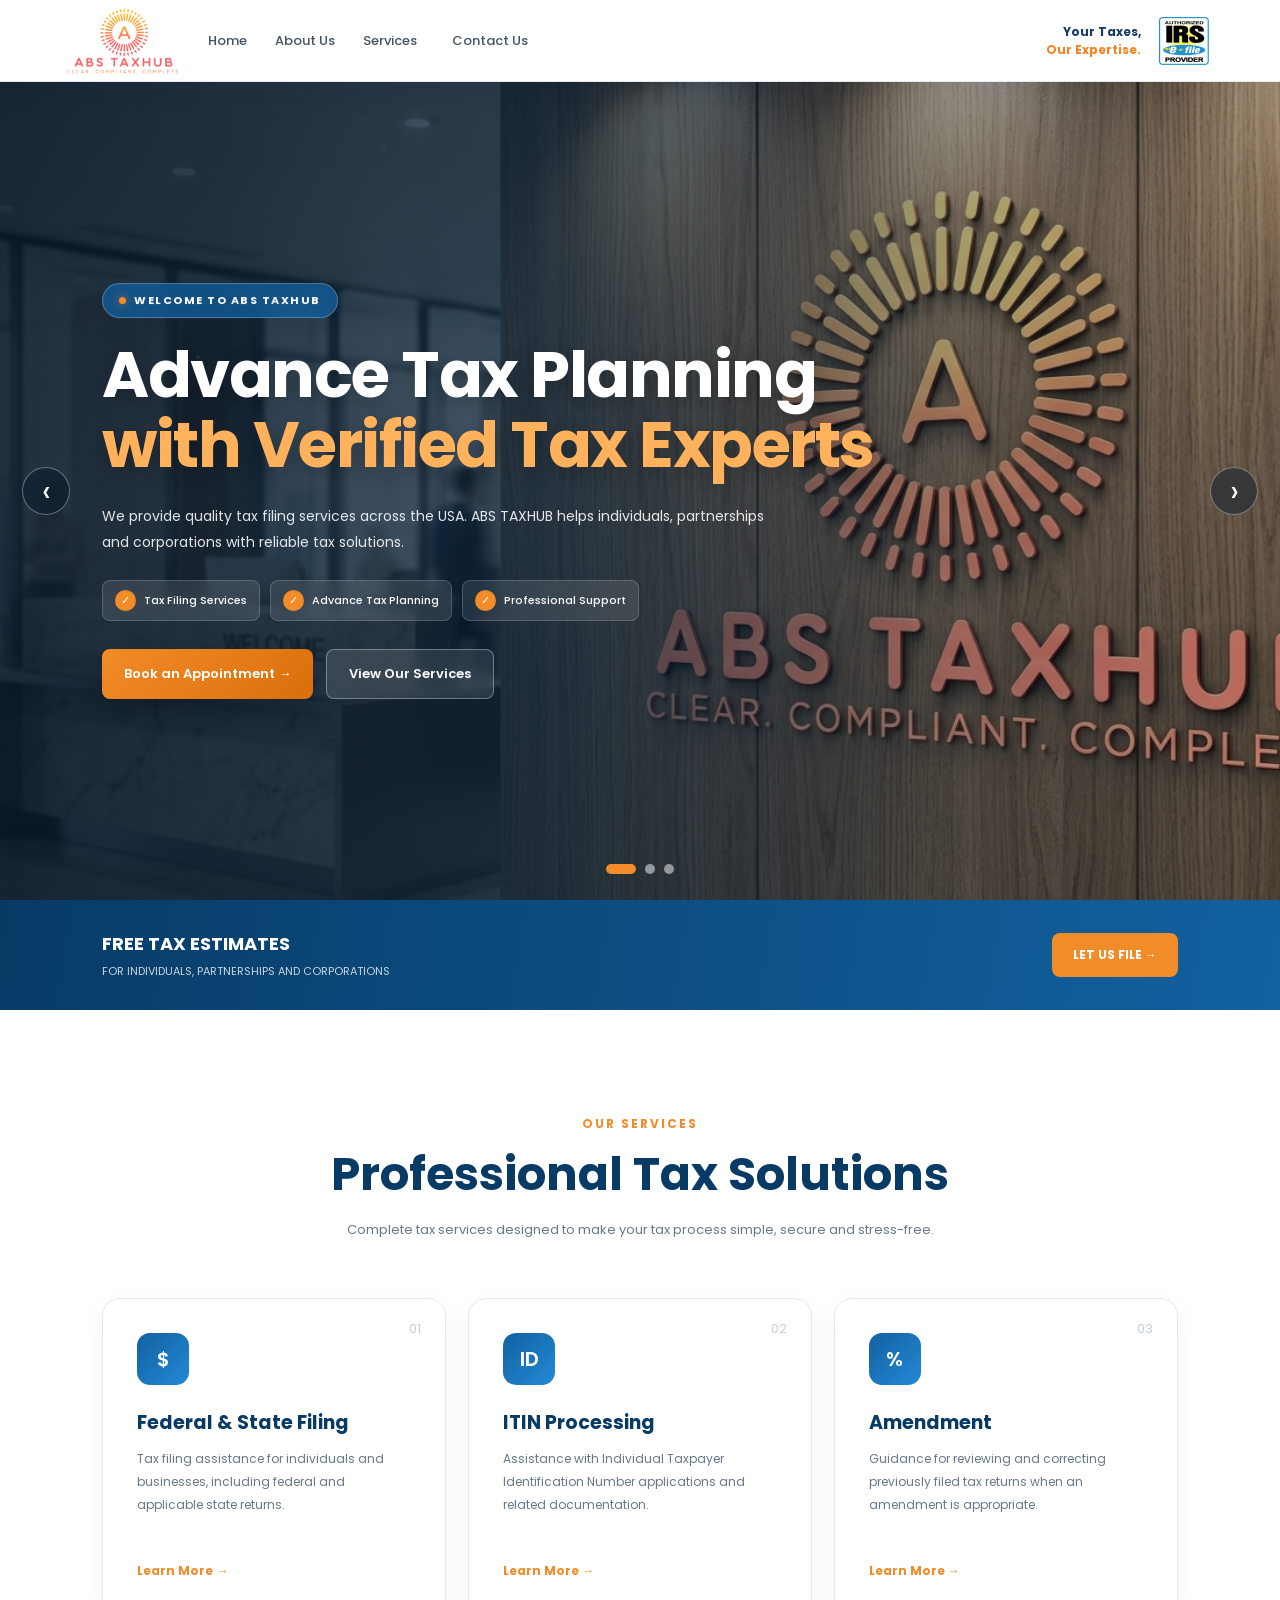
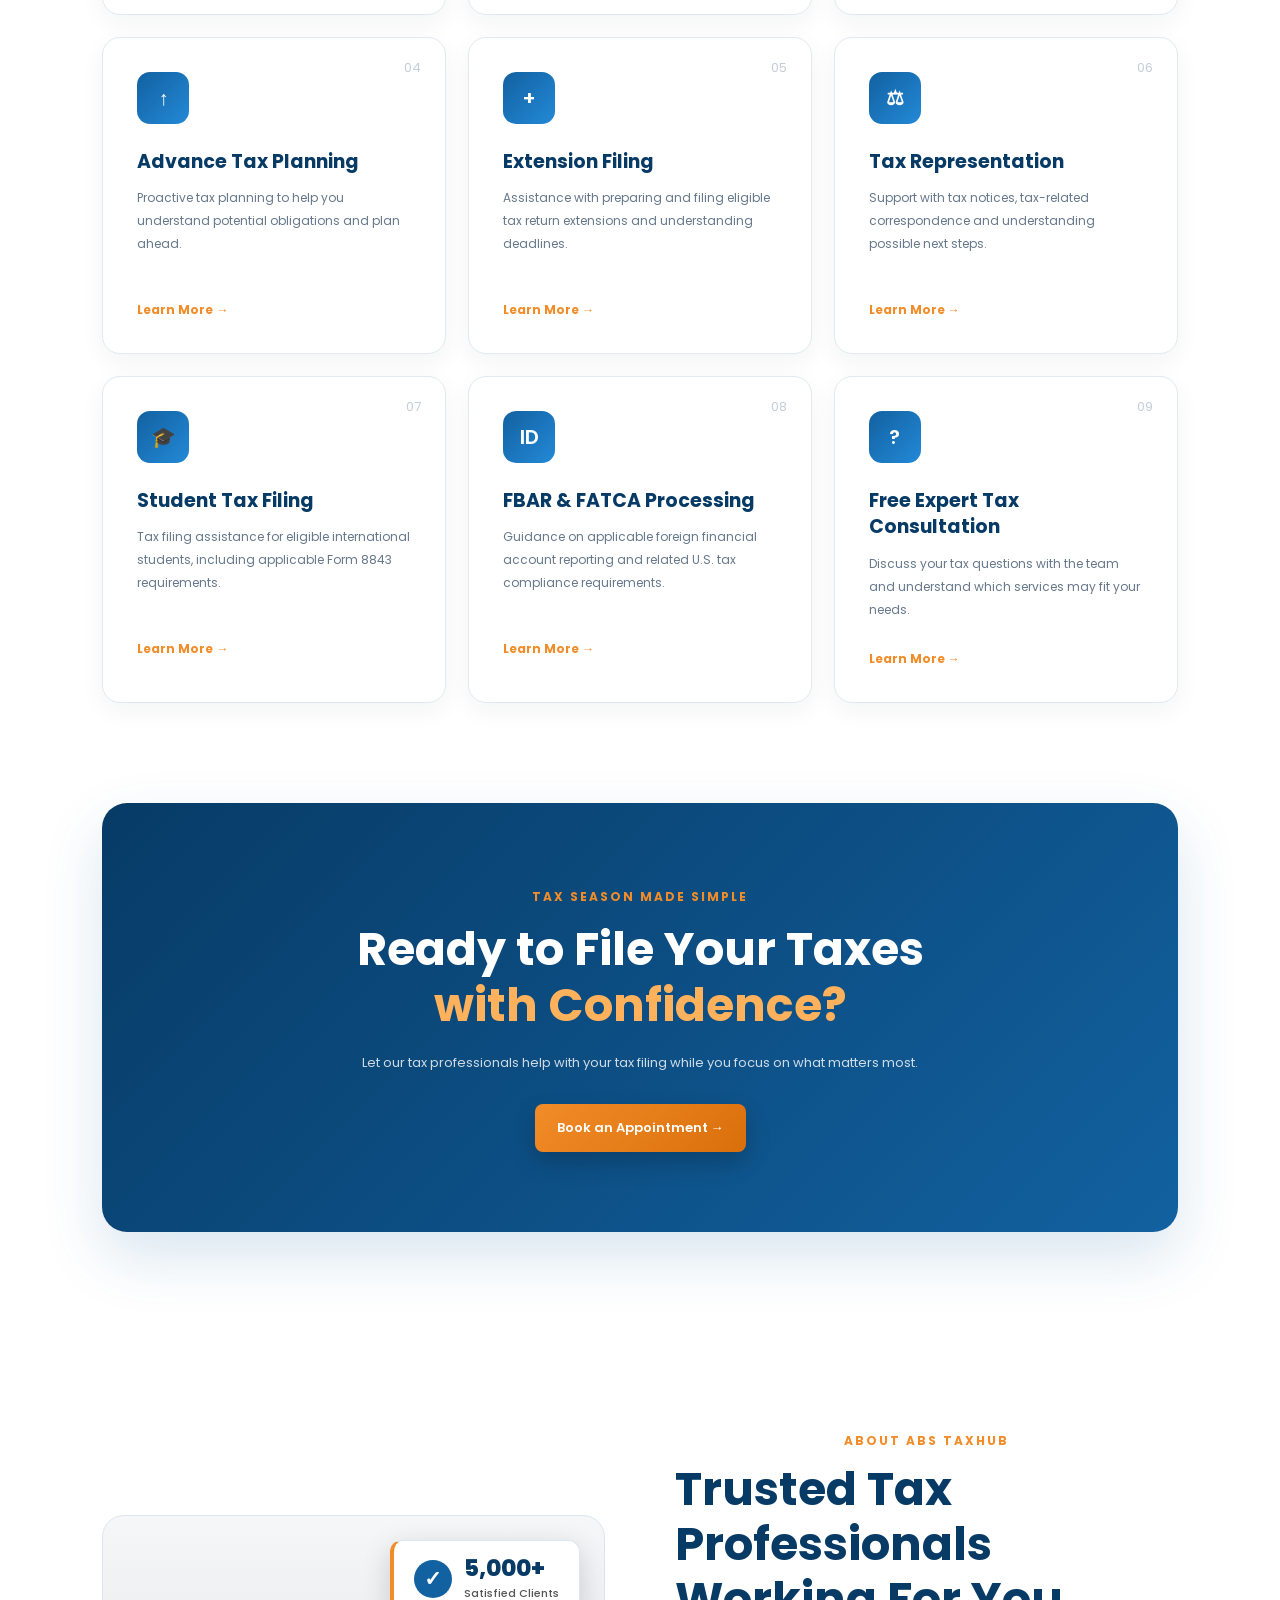
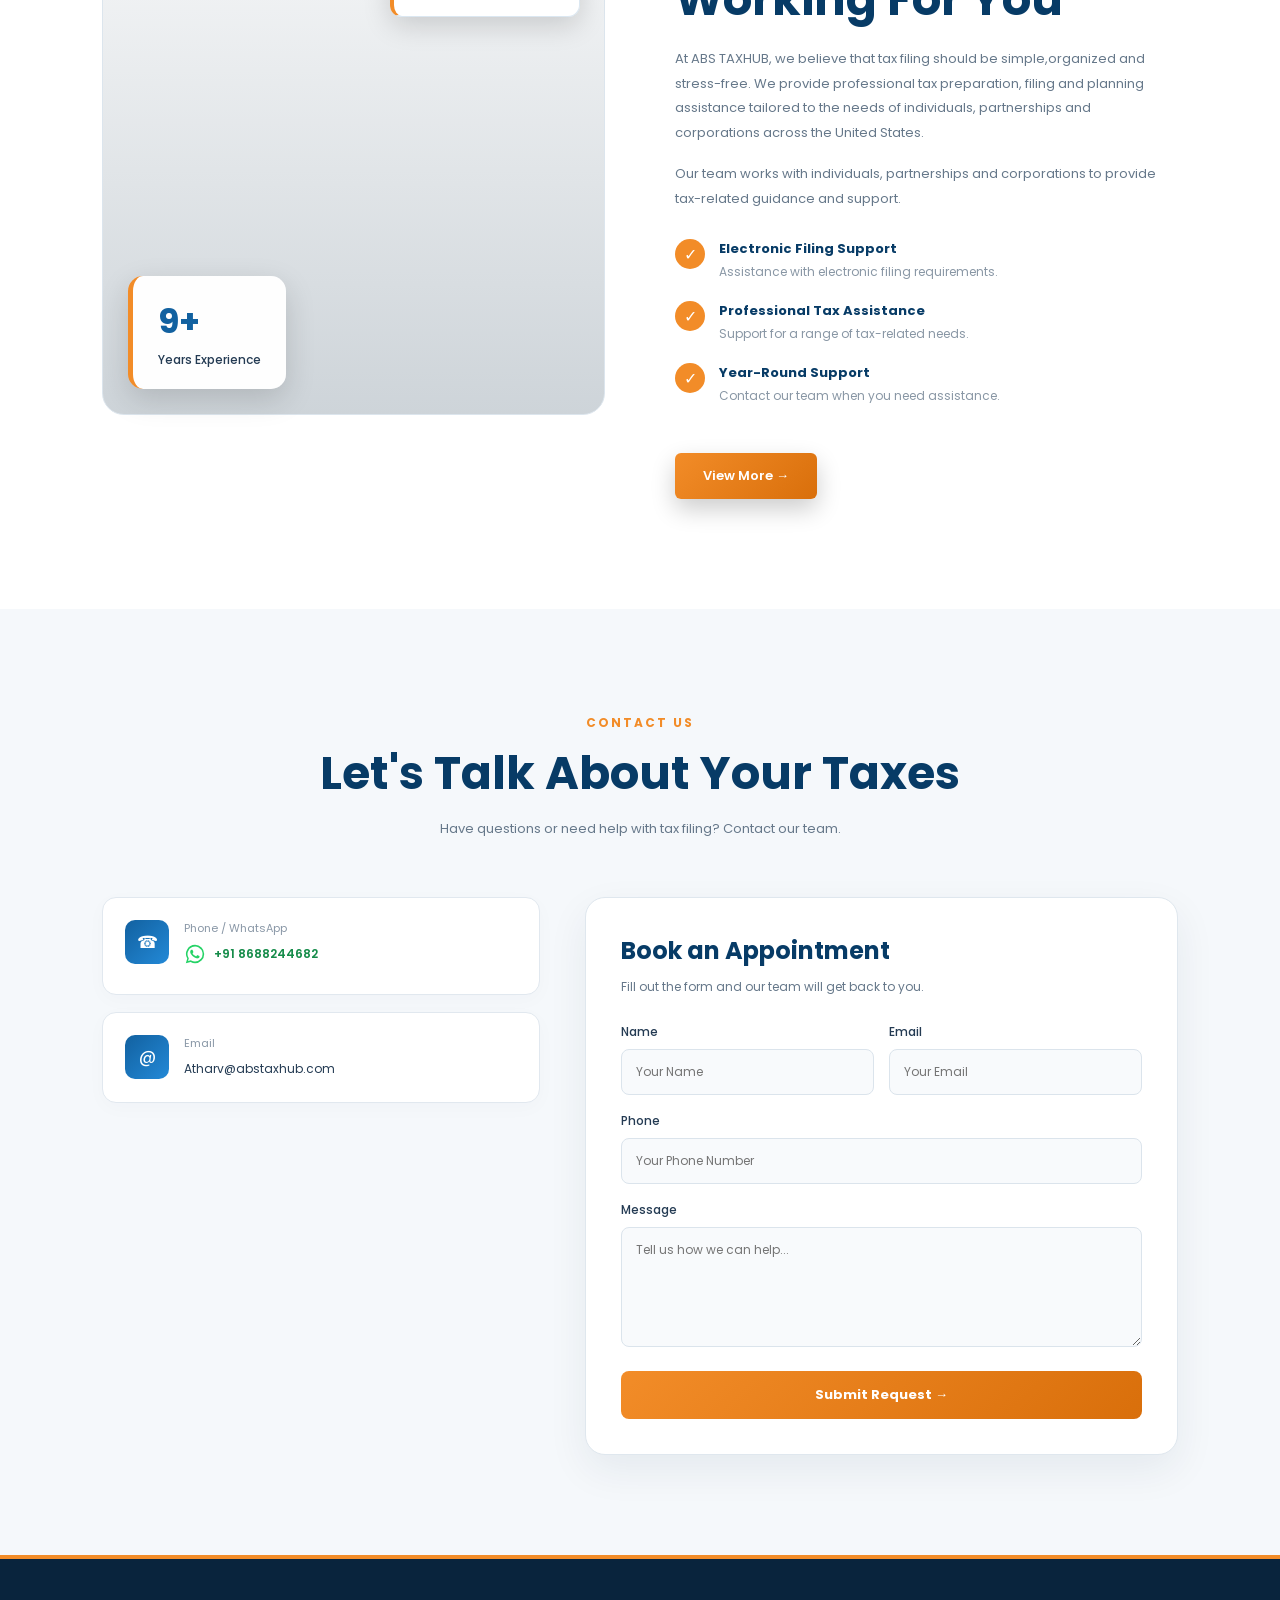
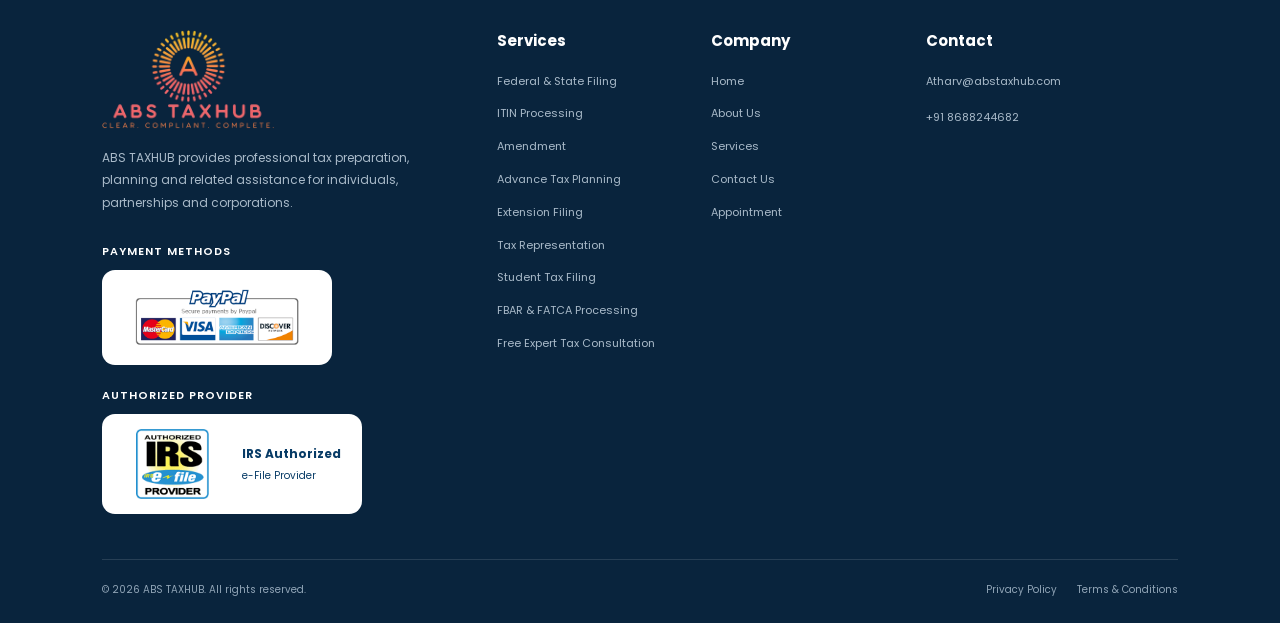
==== index.html @ 94a12585 "Remove duplicate HTML structure from index.html Removed duplicate HTML structure and cleaned up the " ====
<!DOCTYPE html>
<html lang="en">
<head>
    <meta charset="UTF-8">
    <meta name="viewport" content="width=device-width, initial-scale=1.0">

    <meta name="description" content="ABS TAXHUB offers professional tax filing, ITIN processing, tax planning, amendments, extensions and tax representation.">

    <title>ABS TAXHUB | Professional Tax Services</title>

    <link rel="preconnect" href="https://fonts.googleapis.com">
    <link rel="preconnect" href="https://fonts.gstatic.com" crossorigin>

    <link href="https://fonts.googleapis.com/css2?family=Poppins:wght@300;400;500;600;700;800&display=swap" rel="stylesheet">

    <link rel="stylesheet" href="style.css">
</head>

<body>

<!-- ================= HEADER AND NAVIGATION ================= -->

<header class="header">

    <a href="index.html#home" class="logo">
        <img src="images/logo.jpeg" alt="ABS TAXHUB Logo">
    </a>

    <nav class="main-nav" id="mainNav" aria-label="Main navigation">

        <a href="index.html#home">Home</a>

        <a href="index.html#about">About Us</a>

        <!-- PROFESSIONAL SERVICES DROPDOWN -->

        <div class="nav-dropdown" id="servicesDropdown">

            <button
                class="services-toggle"
                id="servicesToggle"
                type="button"
                aria-expanded="false"
                aria-controls="servicesMenu"
            >
                <span>Services</span>
                <span class="dropdown-arrow" aria-hidden="true"></span>
            </button>

            <div class="services-menu" id="servicesMenu">

                <a href="service-details.html?service=federal-state-filing">
                    Federal &amp; State Filing
                </a>

                <a href="service-details.html?service=itin-processing">
                    ITIN Processing
                </a>

                <a href="service-details.html?service=amendment">
                    Amendment
                </a>

                <a href="service-details.html?service=advance-tax-planning">
                    Advance Tax Planning
                </a>

                <a href="service-details.html?service=extension-filing">
                    Extension Filing
                </a>

                <a href="service-details.html?service=tax-representation">
                    Tax Representation
                </a>

                <a href="service-details.html?service=student-tax-filing">
                    Student Tax Filing
                </a>

                <a href="service-details.html?service=fbar-fatca">
                    FBAR &amp; FATCA Processing
                </a>

                <a href="service-details.html?service=tax-consultation">
                    Free Expert Tax Consultation
                </a>

            </div>
        </div>

        <a href="index.html#contact">Contact Us</a>

    </nav>

    <div class="header-trust">

        <div class="header-tagline">
            <span class="tagline-top">Your Taxes,</span>
            <span class="tagline-bottom">Our Expertise.</span>
        </div>

        <img
            src="images/irs.png"
            alt="IRS logo"
            class="header-irs-logo"
        >

    </div>

    <button
        class="mobile-menu"
        id="mobileMenu"
        type="button"
        aria-label="Open menu"
        aria-expanded="false"
    >
        ☰
    </button>

</header>


<main>

    <!-- ================= HERO SLIDER ================= -->

    <section class="hero-slider" id="home">

        <div class="hero-slider-track">

            <div
                class="hero-slide"
                style="background-image: url('images/Slide1.png');"
            >

                <div class="slide-overlay"></div>

                <div class="slide-content">

                    <div class="hero-badge">
                        WELCOME TO ABS TAXHUB
                    </div>

                    <h1>
                        Advance Tax Planning
                        <span>with Verified Tax Experts</span>
                    </h1>

                    <p>
                        We provide quality tax filing services across the USA.
                        ABS TAXHUB helps individuals, partnerships and
                        corporations with reliable tax solutions.
                    </p>

                    <div class="hero-features">

                        <div class="feature">
                            <span>✓</span>
                            <strong>Tax Filing Services</strong>
                        </div>

                        <div class="feature">
                            <span>✓</span>
                            <strong>Advance Tax Planning</strong>
                        </div>

                        <div class="feature">
                            <span>✓</span>
                            <strong>Professional Support</strong>
                        </div>

                    </div>

                    <div class="hero-buttons">
                        <a href="#contact" class="primary-btn">
                            Book an Appointment →
                        </a>

                        <a href="#services" class="secondary-btn">
                            View Our Services
                        </a>
                    </div>

                </div>
            </div>


            <div
                class="hero-slide"
                style="background-image: url('images/Slide2.jpg');"
            >

                <div class="slide-overlay"></div>

                <div class="slide-content">

                    <div class="hero-badge">
                        WELCOME TO ABS TAXHUB
                    </div>

                    <h1>
                        Professional Tax Solutions
                        <span>Made Simple for You</span>
                    </h1>

                    <p>
                        Get support with tax preparation, filing, amendments,
                        extensions and other tax-related requirements.
                        Our goal is to make your tax process easier.
                    </p>

                    <div class="hero-features">

                        <div class="feature">
                            <span>✓</span>
                            <strong>Individual Tax Returns</strong>
                        </div>

                        <div class="feature">
                            <span>✓</span>
                            <strong>Business Tax Support</strong>
                        </div>

                        <div class="feature">
                            <span>✓</span>
                            <strong>Reliable Assistance</strong>
                        </div>

                    </div>

                    <div class="hero-buttons">
                        <a href="#contact" class="primary-btn">
                            Contact Our Team →
                        </a>

                        <a href="#services" class="secondary-btn">
                            Explore Services
                        </a>
                    </div>

                </div>
            </div>


            <div
                class="hero-slide"
                style="background-image: url('images/Slide3.jpg');"
            >

                <div class="slide-overlay"></div>

                <div class="slide-content">

                    <div class="hero-badge">
                        WELCOME TO ABS TAXHUB
                    </div>

                    <h1>
                        Your Tax Needs
                        <span>Handled with Care</span>
                    </h1>

                    <p>
                        From tax filing to tax planning, ABS TAXHUB offers
                        professional support designed around your needs.
                        Contact our team to discuss your requirements.
                    </p>

                    <div class="hero-features">

                        <div class="feature">
                            <span>✓</span>
                            <strong>Tax Preparation</strong>
                        </div>

                        <div class="feature">
                            <span>✓</span>
                            <strong>Tax Planning</strong>
                        </div>

                        <div class="feature">
                            <span>✓</span>
                            <strong>Client-Focused Service</strong>
                        </div>

                    </div>

                    <div class="hero-buttons">
                        <a href="#contact" class="primary-btn">
                            Get Started →
                        </a>

                        <a href="#about" class="secondary-btn">
                            About ABS TAXHUB
                        </a>
                    </div>

                </div>
            </div>

        </div>

        <button
            class="slider-arrow slider-prev"
            id="prevSlide"
            type="button"
            aria-label="Previous slide"
        >
            ‹
        </button>

        <button
            class="slider-arrow slider-next"
            id="nextSlide"
            type="button"
            aria-label="Next slide"
        >
            ›
        </button>

        <div class="slider-dots">

            <button
                class="slider-dot active"
                data-slide="0"
                type="button"
                aria-label="Go to slide 1"
            ></button>

            <button
                class="slider-dot"
                data-slide="1"
                type="button"
                aria-label="Go to slide 2"
            ></button>

            <button
                class="slider-dot"
                data-slide="2"
                type="button"
                aria-label="Go to slide 3"
            ></button>

        </div>

    </section>


    <!-- ================= TAX STRIP ================= -->

    <section class="tax-strip">

        <div>
            <strong>FREE TAX ESTIMATES</strong>
            <span>
                FOR INDIVIDUALS, PARTNERSHIPS AND CORPORATIONS
            </span>
        </div>

        <a href="#contact">LET US FILE →</a>

    </section>


    <!-- ================= SERVICES ================= -->

    <section class="section" id="services">

        <div class="section-heading">

            <span class="small-title">OUR SERVICES</span>

            <h2>Professional Tax Solutions</h2>

            <p>
                Complete tax services designed to make your tax process
                simple, secure and stress-free.
            </p>

        </div>


        <div class="services-grid">

            <!-- SERVICE 1 -->

            <article
                class="service-card"
                style="--service-image: url('images/FSF.jpg');"
            >

                <div class="service-image"></div>

                <div class="service-content">

                    <span class="service-number">01</span>

                    <div class="service-icon">$</div>

                    <h3>
                        <a href="service-details.html?service=federal-state-filing">
                            Federal &amp; State Filing
                        </a>
                    </h3>

                    <p>
                        Tax filing assistance for individuals and businesses,
                        including federal and applicable state returns.
                    </p>

                    <a
                        class="learn-more"
                        href="service-details.html?service=federal-state-filing"
                    >
                        Learn More →
                    </a>

                </div>
            </article>


            <!-- SERVICE 2 -->

            <article
                class="service-card"
                style="--service-image: url('images/ITIN PROCESSING.jpg');"
            >

                <div class="service-image"></div>

                <div class="service-content">

                    <span class="service-number">02</span>

                    <div class="service-icon">ID</div>

                    <h3>
                        <a href="service-details.html?service=itin-processing">
                            ITIN Processing
                        </a>
                    </h3>

                    <p>
                        Assistance with Individual Taxpayer Identification
                        Number applications and related documentation.
                    </p>

                    <a
                        class="learn-more"
                        href="service-details.html?service=itin-processing"
                    >
                        Learn More →
                    </a>

                </div>
            </article>


            <!-- SERVICE 3 -->

            <article
                class="service-card"
                style="--service-image: url('images/amendment.jpg');"
            >

                <div class="service-image"></div>

                <div class="service-content">

                    <span class="service-number">03</span>

                    <div class="service-icon">%</div>

                    <h3>
                        <a href="service-details.html?service=amendment">
                            Amendment
                        </a>
                    </h3>

                    <p>
                        Guidance for reviewing and correcting previously
                        filed tax returns when an amendment is appropriate.
                    </p>

                    <a
                        class="learn-more"
                        href="service-details.html?service=amendment"
                    >
                        Learn More →
                    </a>

                </div>
            </article>


            <!-- SERVICE 4 -->

            <article
                class="service-card"
                style="--service-image: url('images/advance.jpg');"
            >

                <div class="service-image"></div>

                <div class="service-content">

                    <span class="service-number">04</span>

                    <div class="service-icon">↑</div>

                    <h3>
                        <a href="service-details.html?service=advance-tax-planning">
                            Advance Tax Planning
                        </a>
                    </h3>

                    <p>
                        Proactive tax planning to help you understand
                        potential obligations and plan ahead.
                    </p>

                    <a
                        class="learn-more"
                        href="service-details.html?service=advance-tax-planning"
                    >
                        Learn More →
                    </a>

                </div>
            </article>


            <!-- SERVICE 5 -->

            <article
                class="service-card"
                style="--service-image: url('images/extension.jpg');"
            >

                <div class="service-image"></div>

                <div class="service-content">

                    <span class="service-number">05</span>

                    <div class="service-icon">+</div>

                    <h3>
                        <a href="service-details.html?service=extension-filing">
                            Extension Filing
                        </a>
                    </h3>

                    <p>
                        Assistance with preparing and filing eligible tax
                        return extensions and understanding deadlines.
                    </p>

                    <a
                        class="learn-more"
                        href="service-details.html?service=extension-filing"
                    >
                        Learn More →
                    </a>

                </div>
            </article>


            <!-- SERVICE 6 -->

            <article
                class="service-card"
                style="--service-image: url('images/Tax_Representation.jpg');"
            >

                <div class="service-image"></div>

                <div class="service-content">

                    <span class="service-number">06</span>

                    <div class="service-icon">⚖</div>

                    <h3>
                        <a href="service-details.html?service=tax-representation">
                            Tax Representation
                        </a>
                    </h3>

                    <p>
                        Support with tax notices, tax-related correspondence
                        and understanding possible next steps.
                    </p>

                    <a
                        class="learn-more"
                        href="service-details.html?service=tax-representation"
                    >
                        Learn More →
                    </a>

                </div>
            </article>


            <!-- SERVICE 7 -->

            <article
                class="service-card"
                style="--service-image: url('images/studenttax.png');"
            >

                <div class="service-image"></div>

                <div class="service-content">

                    <span class="service-number">07</span>

                    <div class="service-icon">🎓</div>

                    <h3>
                        <a href="service-details.html?service=student-tax-filing">
                            Student Tax Filing
                        </a>
                    </h3>

                    <p>
                        Tax filing assistance for eligible international
                        students, including applicable Form 8843 requirements.
                    </p>

                    <a
                        class="learn-more"
                        href="service-details.html?service=student-tax-filing"
                    >
                        Learn More →
                    </a>

                </div>
            </article>


            <!-- SERVICE 8 -->

            <article
                class="service-card"
                style="--service-image: url('images/Fbar.png');"
            >

                <div class="service-image"></div>

                <div class="service-content">

                    <span class="service-number">08</span>

                    <div class="service-icon">ID</div>

                    <h3>
                        <a href="service-details.html?service=fbar-fatca">
                            FBAR &amp; FATCA Processing
                        </a>
                    </h3>

                    <p>
                        Guidance on applicable foreign financial account
                        reporting and related U.S. tax compliance requirements.
                    </p>

                    <a
                        class="learn-more"
                        href="service-details.html?service=fbar-fatca"
                    >
                        Learn More →
                    </a>

                </div>
            </article>


            <!-- SERVICE 9 -->

            <article
                class="service-card"
                style="--service-image: url('images/freeexpert.png');"
            >

                <div class="service-image"></div>

                <div class="service-content">

                    <span class="service-number">09</span>

                    <div class="service-icon">?</div>

                    <h3>
                        <a href="service-details.html?service=tax-consultation">
                            Free Expert Tax Consultation
                        </a>
                    </h3>

                    <p>
                        Discuss your tax questions with the team and
                        understand which services may fit your needs.
                    </p>

                    <a
                        class="learn-more"
                        href="service-details.html?service=tax-consultation"
                    >
                        Learn More →
                    </a>

                </div>
            </article>

        </div>

    </section>


    <!-- ================= CALL TO ACTION ================= -->

    <section class="cta-section">

        <div class="cta-content">

            <span class="small-title">TAX SEASON MADE SIMPLE</span>

            <h2>
                Ready to File Your Taxes
                <span>with Confidence?</span>
            </h2>

            <p>
                Let our tax professionals help with your tax filing
                while you focus on what matters most.
            </p>

            <a href="#contact" class="primary-btn">
                Book an Appointment →
            </a>

        </div>

    </section>


    <!-- ================= STATS ================= 

    <section class="stats-section">

        <div class="stats-container">

            <div class="stat">
                <h3>5,000+</h3>
                <p>Satisfied Clients</p>
            </div>

            <div class="stat">
                <h3>8,000+</h3>
                <p>Tax Returns Filed</p>
            </div>

            <div class="stat">
                <h3>7+</h3>
                <p>Years of Experience</p>
            </div>

            <div class="stat">
                <h3>95%</h3>
                <p>Client Satisfaction</p>
            </div>

        </div>

    </section>  -->


    <!-- ================= ABOUT US ================= -->

    <section class="about-section" id="about">

        <div class="about-visual">

            <div class="about-badge">
                <strong>9+</strong>
                <span>Years Experience</span>
            </div>

            <div class="clients-image-badge">
                <span class="clients-badge-icon">✓</span>
                <div class="clients-badge-text">
                    <strong>5,000+</strong>
                    <span>Satisfied Clients</span>
                </div>
            </div>

        </div>
        

        <div class="about-content">

            <span class="small-title">ABOUT ABS TAXHUB</span>

            <h2>
                Trusted Tax Professionals Working For You
            </h2>

            <p>
                At ABS TAXHUB, we believe that tax filing should be simple,organized and stress-free.
                We provide professional tax preparation, filing and planning assistance tailored to the
                needs of individuals, partnerships and corporations across  the United States.
            </p>

            <p>
                Our team works with individuals, partnerships and
                corporations to provide tax-related guidance and support.
            </p>

            <div class="trust-list">

                <div class="trust-item">
                    <span>✓</span>

                    <div>
                        <strong>Electronic Filing Support</strong>
                        <p>Assistance with electronic filing requirements.</p>
                    </div>
                </div>

                <div class="trust-item">
                    <span>✓</span>

                    <div>
                        <strong>Professional Tax Assistance</strong>
                        <p>Support for a range of tax-related needs.</p>
                    </div>
                </div>

                <div class="trust-item">
                    <span>✓</span>

                    <div>
                        <strong>Year-Round Support</strong>
                        <p>Contact our team when you need assistance.</p>
                    </div>
                </div>              
                
                <div class="about-actions">
                    <a href="about-us.html" class="primary-btn">
                        View More →
                    </a>
                </div>

            </div>

        </div>
               
    </section>


    <!-- ================= CONTACT ================= -->

    <section class="contact-section" id="contact">

        <div class="section-heading">

            <span class="small-title">CONTACT US</span>

            <h2>Let's Talk About Your Taxes</h2>

            <p>
                Have questions or need help with tax filing?
                Contact our team.
            </p>

        </div>

        <div class="contact-grid">

            <div class="contact-info">

                
                <div class="contact-card">

                    <div class="contact-icon">☎</div>

                    <div>
                        <span>Phone / WhatsApp</span>

                        <a
                            class="whatsapp-link"
                            href="https://wa.me/918688244682"
                            target="_blank"
                            rel="noopener noreferrer"
                            aria-label="Chat on WhatsApp at 91 8688244682"
                        >
                            <svg class="whatsapp-symbol" viewBox="0 0 24 24"
                                xmlns="http://www.w3.org/2000/svg"
                                aria-hidden="true">
                                <path fill="currentColor" d="M12.04 2a9.86 9.86 0 0 0-8.48 14.89L2 22l5.27-1.38A9.95 9.95 0 0 0 12.04 22 10 10 0 0 0 12.04 2Zm0 18.2a8.2 8.2 0 0 1-4.18-1.14l-.3-.18-3.13.82.84-3.05-.2-.31A8.2 8.2 0 1 1 12.04 20.2Zm4.5-6.14c-.25-.12-1.48-.73-1.71-.81-.23-.08-.4-.12-.57.12-.17.25-.65.81-.8.98-.15.17-.3.19-.56.06-.25-.12-1.07-.39-2.04-1.23-.76-.68-1.27-1.51-1.42-1.76-.15-.25-.02-.39.11-.51.11-.11.25-.29.38-.43.12-.15.16-.25.25-.42.08-.17.04-.32-.02-.44-.06-.12-.57-1.37-.78-1.87-.2-.49-.41-.42-.57-.43h-.49c-.17 0-.44.06-.67.31-.23.25-.88.86-.88 2.1s.9 2.43 1.02 2.6c.12.17 1.77 2.7 4.28 3.78.6.26 1.07.41 1.43.52.6.19 1.14.16 1.57.1.48-.07 1.48-.61 1.69-1.2.21-.59.21-1.09.15-1.2-.06-.11-.23-.18-.48-.3Z"/>
                            </svg>
                            +91 8688244682
                        </a>

                        <a
                            class="whatsapp-link"
                            href="https://wa.me/19175251992"
                            target="_blank"
                            rel="noopener noreferrer"
                            aria-label="Chat on WhatsApp at +1 917-525-1992"
                        >
                            <!--<svg class="whatsapp-symbol" viewBox="0 0 24 24"
                                xmlns="http://www.w3.org/2000/svg"
                                aria-hidden="true">
                                <path fill="currentColor" d="M12.04 2a9.86 9.86 0 0 0-8.48 14.89L2 22l5.27-1.38A9.95 9.95 0 0 0 12.04 22 10 10 0 0 0 12.04 2Zm0 18.2a8.2 8.2 0 0 1-4.18-1.14l-.3-.18-3.13.82.84-3.05-.2-.31A8.2 8.2 0 1 1 12.04 20.2Zm4.5-6.14c-.25-.12-1.48-.73-1.71-.81-.23-.08-.4-.12-.57.12-.17.25-.65.81-.8.98-.15.17-.3.19-.56.06-.25-.12-1.07-.39-2.04-1.23-.76-.68-1.27-1.51-1.42-1.76-.15-.25-.02-.39.11-.51.11-.11.25-.29.38-.43.12-.15.16-.25.25-.42.08-.17.04-.32-.02-.44-.06-.12-.57-1.37-.78-1.87-.2-.49-.41-.42-.57-.43h-.49c-.17 0-.44.06-.67.31-.23.25-.88.86-.88 2.1s.9 2.43 1.02 2.6c.12.17 1.77 2.7 4.28 3.78.6.26 1.07.41 1.43.52.6.19 1.14.16 1.57.1.48-.07 1.48-.61 1.69-1.2.21-.59.21-1.09.15-1.2-.06-.11-.23-.18-.48-.3Z"/>
                            </svg>
                            +1 917-525-1992-->
                        </a>
                    </div>

                </div>


                <div class="contact-card">

                    <div class="contact-icon">@</div>

                    <div>
                        <span>Email</span>
                        <a href="mailto:Atharv@abstaxhub.com">
                            Atharv@abstaxhub.com
                        </a>
                    </div>

                </div>

                <!--<div class="contact-card">

                    <div class="contact-icon">⌖</div>

                    <div>
                        <span>Address</span>
                        <p>1056 Route<br>Toms River, NJ 08755</p>
                    </div>

                </div>-->

            </div>

            <!-- FORMSUBMIT APPOINTMENT FORM -->
            <div class="appointment-box">
                <h3>Book an Appointment</h3>
                <p>Fill out the form and our team will get back to you.</p>

                <form id="appointmentForm"
                    action="https://formsubmit.co/harshvardhangoud51@gmail.com"
                    method="POST">

                    <!-- Email subject -->
                    <input type="hidden" name="_subject"
                        value="New Appointment Request - ABS TAXHUB">

                    <!-- Redirect after successful submission -->
                    <input type="hidden" name="_next"
                        value="https://harshagoud01.github.io/ABS-/thank-you.html">


                    <!-- Disable FormSubmit CAPTCHA if desired -->
                    <input type="hidden" name="_captcha" value="false">

                    <!-- Spam protection -->
                    <input type="text" name="_honey"
                        style="display:none">

                    <div class="input-row">
                        <div class="input-group">
                            <label for="name">Name</label>
                            <input type="text" id="name" name="name"
                                placeholder="Your Name"
                                autocomplete="name" required>
                        </div>

                        <div class="input-group">
                            <label for="email">Email</label>
                            <input type="email" id="email" name="email"
                                placeholder="Your Email"
                                autocomplete="email" required>
                        </div>
                    </div>

                    <div class="input-group">
                        <label for="phone">Phone</label>
                        <input type="tel" id="phone" name="phone"
                            placeholder="Your Phone Number"
                            autocomplete="tel" required>
                    </div>

                    <div class="input-group">
                        <label for="message">Message</label>
                        <textarea id="message" name="message" rows="5"
                                placeholder="Tell us how we can help..."
                                required></textarea>
                    </div>

                    <button type="submit" class="submit-btn" id="submitButton">
                        Submit Request →
                    </button>

                    <p id="formStatus" role="status" aria-live="polite"></p>
                </form>
            </div>

        </div>

    </section>

</main>


<!-- ================= FOOTER ================= -->

<footer>

    <div class="footer-grid">

        <div class="footer-about">

            <img
                src="images/logo.jpeg"
                alt="ABS TAXHUB"
                class="footer-logo"
            >

            <p>
                ABS TAXHUB provides professional tax preparation,
                planning and related assistance for individuals,
                partnerships and corporations.
            </p>

            <div class="footer-certifications">

                <h3 class="payment-title">Payment Methods</h3>

                <div class="payment-logo-box">
                    <img src="images/paypal.png" alt="PayPal" class="paypal-logo">
                </div>

                <h3 class="irs-title">Authorized Provider</h3>

                <div class="irs-logo-box">

                    <img src="images/irs.png" alt="IRS logo" class="irs-logo">

                    <div class="irs-text">
                        <strong>IRS Authorized</strong>
                        <span>e-File Provider</span>
                    </div>

                </div>

            </div>

        </div>


        <!-- FOOTER SERVICES -->

        <div class="footer-column">

            <h3>Services</h3>

            <a href="service-details.html?service=federal-state-filing">
                Federal &amp; State Filing
            </a>

            <a href="service-details.html?service=itin-processing">
                ITIN Processing
            </a>

            <a href="service-details.html?service=amendment">
                Amendment
            </a>

            <a href="service-details.html?service=advance-tax-planning">
                Advance Tax Planning
            </a>

            <a href="service-details.html?service=extension-filing">
                Extension Filing
            </a>

            <a href="service-details.html?service=tax-representation">
                Tax Representation
            </a>

            <a href="service-details.html?service=student-tax-filing">
                Student Tax Filing
            </a>

            <a href="service-details.html?service=fbar-fatca">
                FBAR &amp; FATCA Processing
            </a>

            <a href="service-details.html?service=tax-consultation">
                Free Expert Tax Consultation
            </a>

        </div>


        <!-- FOOTER COMPANY LINKS -->

        <div class="footer-column">

            <h3>Company</h3>

            <a href="index.html#home">Home</a>
            <a href="index.html#about">About Us</a>
            <a href="index.html#services">Services</a>
            <a href="index.html#contact">Contact Us</a>
            <a href="index.html#contact">Appointment</a>

        </div>


        <!-- FOOTER CONTACT DETAILS -->

        <div class="footer-column">

            <h3>Contact</h3>

            <a href="mailto:Atharv@abstaxhub.com">
                Atharv@abstaxhub.com
            </a>

            <a
                class="footer-whatsapp-link"
                href="https://wa.me/918688244682"
                target="_blank"
                rel="noopener noreferrer"
            >
                +91 8688244682
            </a>

            <!--<a
                class="footer-whatsapp-link"
                href="https://wa.me/19175251992"
                target="_blank"
                rel="noopener noreferrer"
            >
                +1 917-525-1992
            </a>

            <p>1056 Route<br>Toms River, NJ 08755</p>-->

        </div>

    </div>


    <div class="footer-bottom">

        <p>© 2026 ABS TAXHUB. All rights reserved.</p>

        <div>
            <a href="index.html#contact">Privacy Policy</a>
            <a href="index.html#contact">Terms &amp; Conditions</a>
        </div>

    </div>

</footer>


<script src="script.js"></script>

</body>
</html>
---- style.css ----
/* =====================================================
    GLOBAL SETTINGS
    ===================================================== */

    :root {
        --blue: #1261a0;
        --blue-dark: #073b66;
        --blue-light: #2389d7;
        --orange: #f28c28;
        --orange-dark: #d96f0b;
        --orange-light: #ffb15c;
        --dark: #102a43;
        --text: #243b53;
        --muted: #66788a;
        --white: #ffffff;
        --border: #e1e8ef;
        --green: #25d366;
    }

    * {
        margin: 0;
        padding: 0;
        box-sizing: border-box;
        font-family: "Poppins", sans-serif;
        scroll-behavior: smooth;
    }

    html {
        scroll-padding-top: 90px;
    }

    body {
        background: #ffffff;
        color: var(--text);
        overflow-x: hidden;
    }

    img {
        display: block;
        max-width: 100%;
    }

    a {
        text-decoration: none;
        color: inherit;
    }

    button,
    input,
    textarea {
        font: inherit;
    }

    button,
    a {
        -webkit-tap-highlight-color: transparent;
    }


    /* =====================================================
    HEADER AND NAVIGATION
    ===================================================== */

    .header {
        width: 100%;
        height: 82px;
        position: fixed;
        top: 0;
        left: 0;
        z-index: 1000;

        display: flex;
        align-items: center;
        justify-content: space-between;
        gap: 24px;

        padding: 0 5%;

        background: rgba(255, 255, 255, 0.97);
        backdrop-filter: blur(15px);

        border-bottom: 1px solid #e5ebf0;
        box-shadow: 0 5px 25px rgba(16, 42, 67, 0.06);
    }

    .logo {
        display: flex;
        align-items: center;
        flex-shrink: 0;
    }

    .logo img {
        width: 120px;
        max-height: 66px;
        object-fit: contain;
    }

    .main-nav {
        display: flex;
        align-items: center;
        justify-content: center;
        gap: 28px;
    }

    .main-nav a {
        position: relative;
        color: #425466;
        font-size: 13px;
        font-weight: 500;
        white-space: nowrap;
        transition: color 0.3s ease;
    }

    .main-nav a::after {
        content: "";
        position: absolute;
        left: 0;
        bottom: -7px;
        width: 0;
        height: 2px;
        background: var(--orange);
        transition: width 0.3s ease;
    }

    .main-nav a:hover {
        color: var(--blue);
    }

    .main-nav a:hover::after {
        width: 100%;
    }

    /* Tagline and IRS logo at the right end */

    .header-trust {
        display: flex;
        align-items: center;
        justify-content: center;
        gap: 10px;
        margin-left: auto;
        flex-shrink: 0;
    }


    .header-tagline {
        display: flex;
        flex-direction: column;
        max-width: 150px;
        font-size: 12px;
        font-weight: 700;
        line-height: 1.5;
        text-align: right;
    }

    .tagline-top {
        color: #123b68 !important;
    }

    .tagline-bottom {
        color: #f58220 !important;
    }

    .header-irs-logo {
        width: 65px;
        height: 48px;
        object-fit: contain;
    }

    /* Sign-in/sign-up buttons are not part of the new navigation */

    .nav-buttons,
    .signin,
    .signup {
        display: none !important;
    }

    .mobile-menu {
        display: none;
        border: none;
        background: transparent;
        color: var(--blue-dark);
        font-size: 28px;
        line-height: 1;
        cursor: pointer;
    }


    /* =====================================================
    HERO SLIDER
    ===================================================== */

    .hero-slider {
        position: relative;
        width: 100%;
        height: calc(100vh - 82px);
        min-height: 620px;
        margin-top: 82px;
        overflow: hidden;
        background: #071c30;
    }

    .hero-slider-track {
        display: flex;
        width: 300%;
        height: 100%;
        transform: translateX(0);
        transition: transform 0.8s ease-in-out;
    }

    .hero-slide {
        position: relative;
        flex: 0 0 33.333333%;
        width: 33.333333%;
        height: 100%;
        background-position: center;
        background-size: cover;
        background-repeat: no-repeat;
    }

    .slide-overlay {
        position: absolute;
        inset: 0;
        background: linear-gradient(
            90deg,
            rgba(4, 20, 36, 0.88) 0%,
            rgba(5, 30, 52, 0.75) 42%,
            rgba(5, 30, 52, 0.35) 75%,
            rgba(5, 30, 52, 0.20) 100%
        );
    }

    .slide-content {
        position: absolute;
        z-index: 5;
        top: 50%;
        left: 8%;
        transform: translateY(-50%);
        width: 84%;
        max-width: 850px;
        color: white;
    }

    .hero-badge {
        display: inline-flex;
        align-items: center;
        padding: 8px 16px;
        margin-bottom: 22px;
        color: white;
        background: rgba(18, 97, 160, 0.75);
        border: 1px solid rgba(255, 255, 255, 0.25);
        border-radius: 50px;
        font-size: 11px;
        font-weight: 700;
        letter-spacing: 1.5px;
        backdrop-filter: blur(8px);
    }

    .hero-badge::before {
        content: "";
        width: 7px;
        height: 7px;
        margin-right: 8px;
        border-radius: 50%;
        background: var(--orange);
        box-shadow: 0 0 10px rgba(242, 140, 40, 0.7);
    }

    .slide-content h1 {
        max-width: 850px;
        margin-bottom: 22px;
        color: white;
        font-size: clamp(38px, 5vw, 68px);
        line-height: 1.1;
        letter-spacing: -1.5px;
        font-weight: 700;
        text-shadow: 0 5px 20px rgba(0, 0, 0, 0.25);
    }

    .slide-content h1 span {
        display: block;
        color: var(--orange-light);
    }

    .slide-content > p {
        max-width: 690px;
        margin-bottom: 24px;
        color: rgba(255, 255, 255, 0.88);
        font-size: 14px;
        line-height: 1.9;
    }

    .hero-features {
        display: flex;
        flex-wrap: wrap;
        gap: 10px;
        margin-bottom: 28px;
    }

    .feature {
        display: flex;
        align-items: center;
        gap: 8px;
        padding: 9px 12px;
        color: white;
        background: rgba(255, 255, 255, 0.10);
        border: 1px solid rgba(255, 255, 255, 0.18);
        border-radius: 8px;
        backdrop-filter: blur(7px);
        font-size: 11px;
    }

    .feature span {
        width: 21px;
        height: 21px;
        display: flex;
        align-items: center;
        justify-content: center;
        border-radius: 50%;
        background: var(--orange);
        color: white;
        font-size: 11px;
    }

    .feature strong {
        font-weight: 500;
    }

    .hero-buttons {
        display: flex;
        flex-wrap: wrap;
        gap: 13px;
    }


    /* =====================================================
    BUTTONS
    ===================================================== */

    .primary-btn,
    .secondary-btn {
        display: inline-flex;
        align-items: center;
        justify-content: center;
        gap: 10px;
        padding: 14px 22px;
        border-radius: 8px;
        font-size: 13px;
        font-weight: 600;
        transition: transform 0.3s ease, background 0.3s ease, color 0.3s ease;
    }

    .primary-btn {
        color: white;
        background: linear-gradient(135deg, var(--orange), var(--orange-dark));
        box-shadow: 0 10px 25px rgba(0, 0, 0, 0.2);
    }

    .primary-btn:hover {
        transform: translateY(-3px);
        background: var(--orange-dark);
    }

    .secondary-btn {
        color: white;
        background: rgba(255, 255, 255, 0.10);
        border: 1px solid rgba(255, 255, 255, 0.35);
        backdrop-filter: blur(8px);
    }

    .secondary-btn:hover {
        background: white;
        color: var(--blue-dark);
        transform: translateY(-3px);
    }


    /* =====================================================
    SLIDER ARROWS
    ===================================================== */

    .slider-arrow {
        position: absolute;
        z-index: 20;
        top: 50%;
        transform: translateY(-50%);
        width: 48px;
        height: 48px;
        display: flex;
        align-items: center;
        justify-content: center;
        border-radius: 50%;
        border: 1px solid rgba(255, 255, 255, 0.35);
        background: rgba(5, 25, 43, 0.45);
        color: white;
        font-size: 32px;
        line-height: 1;
        cursor: pointer;
        backdrop-filter: blur(8px);
        transition: background 0.3s ease, transform 0.3s ease;
    }

    .slider-arrow:hover {
        background: var(--orange);
        transform: translateY(-50%) scale(1.08);
    }

    .slider-prev {
        left: 22px;
    }

    .slider-next {
        right: 22px;
    }


    /* =====================================================
    SLIDER DOTS
    ===================================================== */

    .slider-dots {
        position: absolute;
        z-index: 20;
        left: 50%;
        bottom: 26px;
        transform: translateX(-50%);
        display: flex;
        align-items: center;
        gap: 9px;
    }

    .slider-dot {
        width: 10px;
        height: 10px;
        padding: 0;
        border: none;
        border-radius: 50%;
        background: rgba(255, 255, 255, 0.50);
        cursor: pointer;
        transition: width 0.3s ease, background 0.3s ease;
    }

    .slider-dot.active {
        width: 30px;
        border-radius: 10px;
        background: var(--orange);
    }


    /* =====================================================
    TAX STRIP
    ===================================================== */

    .tax-strip {
        min-height: 110px;
        padding: 25px 8%;
        display: flex;
        align-items: center;
        justify-content: space-between;
        gap: 24px;
        background: linear-gradient(100deg, var(--blue-dark), var(--blue));
    }

    .tax-strip div {
        display: flex;
        flex-direction: column;
        gap: 6px;
    }

    .tax-strip strong {
        color: white;
        font-size: 18px;
    }

    .tax-strip span {
        color: rgba(255, 255, 255, 0.78);
        font-size: 11px;
    }

    .tax-strip > a {
        flex-shrink: 0;
        padding: 13px 21px;
        color: white;
        background: var(--orange);
        border-radius: 8px;
        font-size: 12px;
        font-weight: 700;
        transition: background 0.3s ease, transform 0.3s ease;
    }

    .tax-strip > a:hover {
        background: var(--orange-dark);
        transform: translateY(-3px);
    }


    /* =====================================================
    GENERAL SECTIONS
    ===================================================== */

    .section {
        padding: 100px 8%;
        background: white;
    }

    .section-heading {
        max-width: 720px;
        margin: 0 auto 55px;
        text-align: center;
    }

    .small-title {
        color: var(--orange);
        font-size: 12px;
        font-weight: 700;
        letter-spacing: 2px;
    }

    .section-heading h2 {
        margin: 12px 0 16px;
        color: var(--blue-dark);
        font-size: clamp(30px, 4vw, 46px);
        line-height: 1.2;
    }

    .section-heading p {
        color: var(--muted);
        font-size: 13px;
        line-height: 1.9;
    }


    /* =====================================================
    SERVICE CARDS AND HOVER PHOTOS
    ===================================================== */

    .services-grid {
        max-width: 1250px;
        margin: auto;
        display: grid;
        grid-template-columns: repeat(3, minmax(0, 1fr));
        gap: 22px;
    }

    .service-card {
        position: relative;
        min-height: 315px;
        overflow: hidden;
        isolation: isolate;
        background: white;
        border: 1px solid #e2e9f0;
        border-radius: 18px;
        box-shadow: 0 8px 25px rgba(16, 42, 67, 0.05);
        transition: transform 0.4s ease, box-shadow 0.4s ease, border-color 0.4s ease;
    }

    /* The service photo is hidden until hover */

    .service-image {
        position: absolute;
        inset: 0;
        z-index: -2;
        background-image: var(--service-image);
        background-size: cover;
        background-position: center;
        background-repeat: no-repeat;
        opacity: 0;
        transform: scale(1.10);
        transition: opacity 0.5s ease, transform 0.6s ease;
    }

    /* Dark overlay keeps the white text readable */

    .service-image::after {
        content: "";
        position: absolute;
        inset: 0;
        background: linear-gradient(
            135deg,
            rgba(7, 35, 60, 0.82),
            rgba(18, 97, 160, 0.63),
            rgba(0, 0, 0, 0.48)
        );
    }

    .service-content {
        position: relative;
        z-index: 2;
        min-height: 315px;
        padding: 34px;
        display: flex;
        flex-direction: column;
        align-items: flex-start;
        justify-content: flex-start;
        transition: transform 0.4s ease;
    }

    .service-card:hover {
        transform: translateY(-8px);
        border-color: var(--orange);
        box-shadow: 0 20px 45px rgba(16, 42, 67, 0.18);
    }

    .service-card:hover .service-image {
        z-index: -1;
        opacity: 1;
        transform: scale(1);
    }

    .service-card:hover .service-content {
        transform: translateY(-2px);
    }

    .service-number {
        position: absolute;
        top: 20px;
        right: 24px;
        color: #c3ced9;
        font-size: 13px;
        transition: color 0.3s ease;
    }

    .service-card:hover .service-number {
        color: rgba(255, 255, 255, 0.8);
    }

    .service-icon {
        width: 52px;
        height: 52px;
        display: flex;
        align-items: center;
        justify-content: center;
        margin-bottom: 25px;
        color: white;
        background: linear-gradient(135deg, var(--blue), var(--blue-light));
        border-radius: 13px;
        font-size: 20px;
        font-weight: 600;
        transition: background 0.4s ease, transform 0.4s ease;
    }

    .service-card:hover .service-icon {
        background: var(--orange);
        transform: scale(1.05);
    }

    .service-card h3 {
        margin-bottom: 12px;
        color: var(--blue-dark);
        font-size: 19px;
        line-height: 1.4;
        transition: color 0.4s ease;
    }

    .service-card:hover h3 {
        color: white;
    }

    .service-card p {
        margin-bottom: 24px;
        color: var(--muted);
        font-size: 12px;
        line-height: 1.9;
        transition: color 0.4s ease;
    }

    .service-card:hover p {
        color: rgba(255, 255, 255, 0.9);
    }

    .service-card a {
        margin-top: auto;
        color: var(--orange);
        font-size: 12px;
        font-weight: 700;
        transition: color 0.3s ease, transform 0.3s ease;
    }

    .service-card:hover a {
        color: var(--orange-light);
        transform: translateX(5px);
    }


    /* =====================================================
    CALL TO ACTION
    ===================================================== */

    .cta-section {
        position: relative;
        overflow: hidden;
        margin: 0 8% 90px;
        padding: 80px 40px;
        text-align: center;
        border-radius: 25px;
        background: linear-gradient(135deg, var(--blue-dark), var(--blue));
        box-shadow: 0 25px 60px rgba(18, 97, 160, 0.16);
    }

    .cta-content {
        position: relative;
        z-index: 2;
        max-width: 720px;
        margin: auto;
    }

    .cta-section h2 {
        margin: 14px 0 18px;
        color: white;
        font-size: clamp(30px, 4vw, 46px);
        line-height: 1.2;
    }

    .cta-section h2 span {
        display: block;
        color: var(--orange-light);
    }

    .cta-section p {
        margin-bottom: 28px;
        color: rgba(255, 255, 255, 0.8);
        font-size: 13px;
        line-height: 1.9;
    }


    /* =====================================================
    STATISTICS
    ===================================================== */

    .stats-section {
        padding: 65px 8%;
        background: #f5f8fb;
        border-top: 1px solid #e5edf4;
        border-bottom: 1px solid #e5edf4;
    }

    .stats-container {
        max-width: 1200px;
        margin: auto;
        display: grid;
        grid-template-columns: repeat(4, 1fr);
    }

    .stat {
        padding: 15px;
        text-align: center;
        border-right: 1px solid #dce5ed;
    }

    .stat:last-child {
        border-right: none;
    }

    .stat h3 {
        margin-bottom: 5px;
        color: var(--blue);
        font-size: clamp(27px, 3vw, 38px);
    }

    .stat p {
        color: var(--muted);
        font-size: 12px;
    }


    /* =====================================================
    ABOUT SECTION
    ===================================================== */

    .about-section {
        max-width: 1400px;
        margin: auto;
        padding: 110px 8%;
        display: grid;
        grid-template-columns: 1fr 1fr;
        align-items: center;
        gap: 70px;
    }


    .about-visual {
        min-height: 500px;
        position: relative;
        overflow: hidden;
        border-radius: 22px;
        border: 1px solid #dce5ed;

        background:
            linear-gradient(
                180deg,
                rgba(8, 40, 65, 0.04),
                rgba(8, 40, 65, 0.20)
            ),
            url("https://images.unsplash.com/photo-1554224155-6726b3ff858f?auto=format&fit=crop&w=1200&q=85")
            center / cover no-repeat;
    }

    .about-badge {
        position: absolute;
        left: 25px;
        bottom: 25px;
        padding: 20px 25px;

        display: flex;
        flex-direction: column;
        gap: 4px;

        background: rgba(255, 255, 255, 0.97);
        border-left: 5px solid var(--orange);
        border-radius: 15px;

        box-shadow: 0 10px 30px rgba(0, 0, 0, 0.15);
    }

    .about-badge strong {
        color: var(--blue);
        font-size: 34px;
        font-weight: 700;
    }

    .about-badge span {
        color: var(--text);
        font-size: 12px;
        font-weight: 500;
    }


    .about-content h2 {
        margin: 12px 0 20px;
        color: var(--blue-dark);
        font-size: clamp(30px, 4vw, 46px);
        line-height: 1.2;
    }

    .about-content h2 span {
        display: block;
        color: var(--blue);
    }

    .about-content > p {
        margin-bottom: 16px;
        color: var(--muted);
        font-size: 13px;
        line-height: 1.9;
    }

    .trust-list {
        margin-top: 28px;
        display: flex;
        flex-direction: column;
        gap: 20px;
    }

    .trust-item {
        display: flex;
        align-items: flex-start;
        gap: 14px;
    }

    .trust-item > span {
        flex-shrink: 0;
        width: 30px;
        height: 30px;
        display: flex;
        align-items: center;
        justify-content: center;
        color: white;
        background: var(--orange);
        border-radius: 50%;
    }

    .trust-item strong {
        display: block;
        margin-bottom: 4px;
        color: var(--blue-dark);
        font-size: 13px;
    }

    .trust-item p {
        color: #8997a5;
        font-size: 12px;
    }


    /* =====================================================
    CONTACT SECTION
    ===================================================== */

    .contact-section {
        padding: 100px 8%;
        background: #f5f8fb;
    }

    .contact-grid {
        max-width: 1200px;
        margin: auto;
        display: grid;
        grid-template-columns: 0.85fr 1.15fr;
        gap: 45px;
        align-items: start;
    }

    .contact-info {
        display: flex;
        flex-direction: column;
        gap: 17px;
    }

    .contact-card {
        display: flex;
        align-items: flex-start;
        gap: 15px;
        padding: 22px;
        background: white;
        border: 1px solid #e1e8ef;
        border-radius: 14px;
        box-shadow: 0 5px 20px rgba(16, 42, 67, 0.025);
    }

    .contact-icon {
        width: 44px;
        height: 44px;
        flex-shrink: 0;
        display: flex;
        align-items: center;
        justify-content: center;
        color: white;
        background: linear-gradient(135deg, var(--blue), var(--blue-light));
        border-radius: 10px;
        font-size: 17px;
    }

    .contact-card > div:last-child {
        min-width: 0;
    }

    .contact-card span {
        display: block;
        margin-bottom: 6px;
        color: #8a98a7;
        font-size: 11px;
    }

    .contact-card a,
    .contact-card p {
        display: block;
        color: var(--text);
        font-size: 12px;
        line-height: 1.8;
        overflow-wrap: anywhere;
    }

    .contact-card a:hover {
        color: var(--orange);
    }

    /* WhatsApp symbol and clickable number */

    .whatsapp-link {
        display: inline-flex !important;
        align-items: center;
        gap: 8px;
        width: fit-content;
        margin-bottom: 7px;
        color: #168c4a !important;
        font-weight: 600;
        text-decoration: none;
        transition: color 0.25s ease, transform 0.25s ease;
    }

    .whatsapp-link:hover {
        color: #0b6735 !important;
        transform: translateX(3px);
    }

    .whatsapp-symbol {
        width: 22px;
        height: 22px;
        flex-shrink: 0;
        color: var(--green);
    }

    .whatsapp-link:hover .whatsapp-symbol {
        color: #128c7e;
    }

    .footer-whatsapp-link {
        margin: 4px 0;
    }

    .whatsapp-mini {
        display: inline-flex;
        align-items: center;
        justify-content: center;
        width: 20px;
        height: 20px;
        color: white;
        background: var(--green);
        border-radius: 50%;
        font-size: 12px;
    }


    /* =====================================================
    APPOINTMENT FORM
    ===================================================== */

    .appointment-box {
        padding: 35px;
        background: white;
        border: 1px solid #dfe7ee;
        border-radius: 20px;
        box-shadow: 0 15px 40px rgba(16, 42, 67, 0.07);
    }

    .appointment-box h3 {
        margin-bottom: 8px;
        color: var(--blue-dark);
        font-size: 24px;
    }

    .appointment-box > p {
        margin-bottom: 25px;
        color: var(--muted);
        font-size: 12px;
        line-height: 1.8;
    }

    .input-row {
        display: grid;
        grid-template-columns: 1fr 1fr;
        gap: 15px;
    }

    .input-group {
        min-width: 0;
        margin-bottom: 17px;
    }

    .input-group label {
        display: block;
        margin-bottom: 8px;
        color: var(--text);
        font-size: 12px;
        font-weight: 500;
    }

    .input-group input,
    .input-group textarea {
        width: 100%;
        padding: 13px 14px;
        color: var(--text);
        background: #f8fafc;
        border: 1px solid #dbe4ec;
        border-radius: 8px;
        outline: none;
        font-size: 12px;
        transition: border-color 0.3s ease, box-shadow 0.3s ease;
    }

    .input-group textarea {
        resize: vertical;
        min-height: 120px;
    }

    .input-group input:focus,
    .input-group textarea:focus {
        background: white;
        border-color: var(--blue);
        box-shadow: 0 0 0 3px rgba(18, 97, 160, 0.08);
    }

    .submit-btn {
        width: 100%;
        padding: 14px;
        border: none;
        border-radius: 8px;
        color: white;
        background: linear-gradient(135deg, var(--orange), var(--orange-dark));
        font-size: 13px;
        font-weight: 700;
        cursor: pointer;
        transition: transform 0.3s ease, background 0.3s ease;
    }

    .submit-btn:hover {
        transform: translateY(-2px);
        background: var(--orange-dark);
    }


    /* =====================================================
    FOOTER
    ===================================================== */

    footer {
        padding: 70px 8% 25px;
        background: #09243d;
        color: white;
        border-top: 4px solid var(--orange);
    }

    .footer-grid {
        max-width: 1250px;
        margin: auto;
        padding-bottom: 45px;
        display: grid;
        grid-template-columns: 2fr 1fr 1fr 1.4fr;
        gap: 35px;
    }

    .footer-logo {
        width: 175px;
        max-height: 100px;
        object-fit: contain;
        object-position: left center;
        margin-bottom: 18px;
    }

    .footer-about > p {
        max-width: 380px;
        color: #a9bac9;
        font-size: 12px;
        line-height: 1.9;
    }

    .footer-certifications {
        margin-top: 28px;
        display: flex;
        flex-direction: column;
        align-items: flex-start;
    }

    .payment-title,
    .irs-title {
        margin-bottom: 10px;
        color: white;
        font-size: 11px;
        font-weight: 600;
        text-transform: uppercase;
        letter-spacing: 1px;
    }

    .irs-title {
        margin-top: 22px;
    }

    .payment-logo-box {
        width: 230px;
        min-height: 95px;
        display: flex;
        align-items: center;
        justify-content: center;
        padding: 15px;
        background: white;
        border-radius: 13px;
        transition: transform 0.3s ease, border 0.3s ease;
    }

    .paypal-logo {
        width: 190px;
        height: 65px;
        object-fit: contain;
    }

    .payment-logo-box:hover {
        transform: translateY(-4px);
        border: 2px solid var(--orange);
    }

    .irs-logo-box {
        width: 260px;
        min-height: 100px;
        display: flex;
        align-items: center;
        gap: 15px;
        padding: 15px;
        background: white;
        border-radius: 13px;
    }

    .irs-logo {
        width: 110px;
        height: 70px;
        object-fit: contain;
    }

    .irs-text {
        display: flex;
        flex-direction: column;
        gap: 5px;
        color: var(--blue-dark);
    }

    .irs-text strong {
        font-size: 12px;
    }

    .irs-text span {
        font-size: 10px;
    }

    .footer-column {
        display: flex;
        flex-direction: column;
        align-items: flex-start;
        gap: 13px;
    }

    .footer-column h3 {
        margin-bottom: 7px;
        color: white;
        font-size: 15px;
    }

    .footer-column a,
    .footer-column p {
        color: #a9bac9;
        font-size: 11px;
        line-height: 1.8;
        overflow-wrap: anywhere;
        transition: color 0.3s ease;
    }

    .footer-column a:hover {
        color: var(--orange-light);
    }

    .footer-column .whatsapp-link {
        color: #b9f4cd !important;
    }

    .footer-column .whatsapp-link:hover {
        color: white !important;
    }

    .footer-bottom {
        max-width: 1250px;
        margin: auto;
        padding-top: 22px;
        border-top: 1px solid rgba(255, 255, 255, 0.12);
        display: flex;
        justify-content: space-between;
        align-items: center;
        gap: 20px;
    }

    .footer-bottom p,
    .footer-bottom a {
        color: #91a5b7;
        font-size: 10px;
    }

    .footer-bottom > div {
        display: flex;
        flex-wrap: wrap;
        gap: 20px;
    }

    .footer-bottom a:hover {
        color: var(--orange-light);
    }


    /* =====================================================
    RESPONSIVE DESIGN - TABLETS
    ===================================================== */

    @media (max-width: 1100px) {
        .header {
            padding: 0 3%;
            gap: 15px;
        }

        .logo img {
            width: 100px;
        }

        .main-nav {
            gap: 18px;
        }

        .main-nav a {
            font-size: 12px;
        }

        .header-tagline {
            max-width: 120px;
            font-size: 11px;
        }

        .header-irs-logo {
            width: 55px;
            height: 42px;
        }

        .services-grid {
            grid-template-columns: repeat(2, minmax(0, 1fr));
        }

        .footer-grid {
            grid-template-columns: 2fr 1fr 1fr;
        }

        .footer-about {
            grid-column: 1 / -1;
        }
    }


    /* =====================================================
    RESPONSIVE DESIGN - MOBILE
    ===================================================== */

    @media (max-width: 760px) {
        html {
            scroll-padding-top: 78px;
        }

        .header {
            height: 75px;
            padding: 0 4%;
            gap: 8px;
        }

        .logo img {
            width: 85px;
            max-height: 58px;
        }

        .header-trust {
            gap: 6px;
            margin-left: auto;
            margin-right: 5px;
        }

        .header-tagline {
            max-width: 100px;
            font-size: 10px;
            line-height: 1.35;
        }

        .header-irs-logo {
            width: 42px;
            height: 34px;
        }

        .mobile-menu {
            display: block;
            flex-shrink: 0;
            padding: 5px;
        }

        .main-nav {
            display: none;
            position: absolute;
            top: 75px;
            left: 0;
            width: 100%;
            padding: 12px 5% 20px;
            background: white;
            box-shadow: 0 15px 25px rgba(16, 42, 67, 0.12);
            flex-direction: column;
            align-items: stretch;
            gap: 0;
        }

        .main-nav.mobile-active {
            display: flex;
        }

        .main-nav a {
            padding: 13px 8px;
            border-bottom: 1px solid #edf1f5;
            font-size: 14px;
        }

        .main-nav a::after {
            display: none;
        }

        .hero-slider {
            height: calc(100svh - 75px);
            min-height: 620px;
            margin-top: 75px;
        }

        .slide-content {
            left: 7%;
            width: 86%;
        }

        .slide-content h1 {
            font-size: clamp(34px, 8vw, 48px);
            letter-spacing: -0.7px;
        }

        .slide-content > p {
            font-size: 12px;
            line-height: 1.8;
        }

        .hero-features {
            gap: 8px;
        }

        .feature {
            padding: 7px 9px;
            font-size: 10px;
        }

        .slider-arrow {
            width: 37px;
            height: 37px;
            font-size: 26px;
        }

        .slider-prev {
            left: 8px;
        }

        .slider-next {
            right: 8px;
        }

        .tax-strip {
            padding: 25px 6%;
            align-items: flex-start;
            flex-direction: column;
        }

        .tax-strip strong {
            font-size: 16px;
        }

        .tax-strip > a {
            align-self: flex-start;
        }

        .section,
        .contact-section {
            padding: 75px 6%;
        }

        .section-heading {
            margin-bottom: 38px;
        }

        .services-grid {
            grid-template-columns: 1fr;
            gap: 18px;
        }

        .service-card,
        .service-content {
            min-height: 290px;
        }

        /* Touch devices can see the service image without hovering */
        .service-image {
            opacity: 0.10;
            transform: scale(1);
        }

        .service-image::after {
            background: linear-gradient(
                135deg,
                rgba(7, 59, 102, 0.15),
                rgba(18, 97, 160, 0.08)
            );
        }

        .service-card:hover .service-image {
            opacity: 1;
        }

        .cta-section {
            margin: 0 5% 65px;
            padding: 60px 25px;
        }

        .stats-section {
            padding: 45px 5%;
        }

        .stats-container {
            grid-template-columns: repeat(2, 1fr);
            row-gap: 25px;
        }

        .stat:nth-child(2) {
            border-right: none;
        }

        .about-section {
            padding: 75px 6%;
            grid-template-columns: 1fr;
            gap: 35px;
        }

        .about-visual {
            min-height: 360px;
        }

        .contact-grid {
            grid-template-columns: 1fr;
            gap: 30px;
        }

        .appointment-box {
            padding: 25px;
        }

        footer {
            padding: 55px 6% 25px;
        }

        .footer-grid {
            grid-template-columns: repeat(2, minmax(0, 1fr));
            gap: 35px 22px;
        }

        .footer-about {
            grid-column: 1 / -1;
        }

        .footer-bottom {
            align-items: flex-start;
            flex-direction: column;
        }
    }


    /* =====================================================
    SMALL MOBILE SCREENS
    ===================================================== */

    @media (max-width: 420px) {
        .header {
            padding: 0 3%;
        }

        .logo img {
            width: 72px;
        }

        .header-tagline {
            max-width: 82px;
            font-size: 9px;
        }

        .header-irs-logo {
            width: 34px;
            height: 30px;
        }

        .header-trust {
            gap: 4px;
            margin-right: 2px;
        }

        .mobile-menu {
            font-size: 24px;
        }

        .hero-slider {
            min-height: 650px;
        }

        .hero-badge {
            font-size: 9px;
            padding: 7px 10px;
        }

        .slide-content h1 {
            font-size: 33px;
        }

        .hero-buttons {
            gap: 9px;
        }

        .primary-btn,
        .secondary-btn {
            padding: 12px 14px;
            font-size: 11px;
        }

        .input-row {
            grid-template-columns: 1fr;
            gap: 0;
        }

        .contact-card {
            padding: 16px;
        }

        .appointment-box {
            padding: 20px;
        }

        .footer-grid {
            grid-template-columns: 1fr;
        }

        .footer-about {
            grid-column: auto;
        }

        .payment-logo-box {
            width: 220px;
        }

        .irs-logo-box {
            width: 100%;
            max-width: 260px;
        }
    }


    /* =====================================================
    REDUCED MOTION ACCESSIBILITY
    ===================================================== */

    @media (prefers-reduced-motion: reduce) {
        *,
        *::before,
        *::after {
            scroll-behavior: auto !important;
            animation-duration: 0.01ms !important;
            animation-iteration-count: 1 !important;
            transition-duration: 0.01ms !important;
        }
    }

    /* =====================================================
    SERVICES NAVBAR DROPDOWN
    ===================================================== */

    .nav-dropdown {
        position: relative;
        display: flex;
        align-items: center;
        flex-shrink: 0;
    }

    .services-toggle {
        display: inline-flex;
        align-items: center;
        justify-content: center;
        gap: 7px;
        padding: 12px 0;
        border: 0;
        background: transparent;
        color: #425466;
        font-size: 13px;
        font-weight: 500;
        cursor: pointer;
        white-space: nowrap;
        transition: color 0.3s ease;
    }

    .services-toggle:hover,
    .nav-dropdown.dropdown-open .services-toggle {
        color: var(--blue);
    }

    .dropdown-arrow {
        display: inline-block;
        font-size: 17px;
        line-height: 1;
        transition: transform 0.25s ease;
    }

    .nav-dropdown.dropdown-open .dropdown-arrow {
        transform: rotate(180deg);
    }

    .services-menu {
        position: absolute;
        top: calc(100% + 5px);
        left: -15px;
        z-index: 1200;
        width: 285px;
        max-height: 70vh;
        overflow-y: auto;
        padding: 8px;
        background: #ffffff;
        border: 1px solid #e1e8ef;
        border-radius: 12px;
        box-shadow: 0 16px 40px rgba(16, 42, 67, 0.16);

        opacity: 0;
        visibility: hidden;
        pointer-events: none;
        transform: translateY(8px);

        transition:
            opacity 0.22s ease,
            visibility 0.22s ease,
            transform 0.22s ease;
    }

    .nav-dropdown.dropdown-open .services-menu,
    .nav-dropdown:focus-within .services-menu {
        opacity: 1;
        visibility: visible;
        pointer-events: auto;
        transform: translateY(0);
    }

    .services-menu a {
        display: block;
        padding: 11px 13px;
        color: var(--text);
        border-radius: 7px;
        font-size: 12px;
        font-weight: 500;
        line-height: 1.6;
        white-space: normal;
        transition:
            background 0.2s ease,
            color 0.2s ease,
            padding-left 0.2s ease;
    }

    .services-menu a::after {
        display: none;
    }

    .services-menu a:hover,
    .services-menu a:focus-visible {
        padding-left: 18px;
        color: var(--blue);
        background: #edf5fc;
        outline: none;
    }

    .services-toggle:focus-visible,
    .mobile-menu:focus-visible {
        outline: 2px solid var(--orange);
        outline-offset: 4px;
    }


    /* =====================================================
    CLICKABLE SERVICE TITLES
    ===================================================== */

    .service-card h3 a {
        display: inline;
        color: inherit;
        font: inherit;
        text-decoration: none;
    }

    .service-card h3 a:hover {
        color: var(--orange);
    }

    .service-card:hover h3 a,
    .service-card:focus-within h3 a {
        color: #ffffff;
    }

    .service-card .learn-more {
        display: inline-block;
        margin-top: auto;
        padding-top: 5px;
    }

    .service-card .learn-more:focus-visible {
        outline: 2px solid var(--orange-light);
        outline-offset: 4px;
    }


    /* =====================================================
    SERVICE DETAILS HERO
    ===================================================== */

    .service-details-hero {
        position: relative;
        display: flex;
        align-items: center;
        justify-content: center;
        min-height: 390px;
        margin-top: 82px;
        padding: 75px 8%;
        overflow: hidden;
        text-align: center;
        background:
            radial-gradient(
                circle at 85% 20%,
                rgba(35, 137, 215, 0.28),
                transparent 35%
            ),
            linear-gradient(135deg, #062b4a, #1261a0);
    }

    .service-details-hero::before {
        content: "";
        position: absolute;
        width: 280px;
        height: 280px;
        top: -120px;
        left: -80px;
        border: 1px solid rgba(255, 255, 255, 0.12);
        border-radius: 50%;
        pointer-events: none;
    }

    .service-details-hero-inner {
        position: relative;
        z-index: 1;
        width: 100%;
        max-width: 900px;
        margin: auto;
    }

    .service-details-hero .small-title {
        color: var(--orange-light);
    }

    .service-details-hero h1 {
        margin: 18px 0;
        color: #ffffff;
        font-size: clamp(32px, 5vw, 54px);
        font-weight: 700;
        line-height: 1.2;
        overflow-wrap: anywhere;
    }

    .service-details-hero p {
        max-width: 760px;
        margin: 0 auto 28px;
        color: rgba(255, 255, 255, 0.86);
        font-size: 14px;
        line-height: 1.9;
    }

    .service-details-hero .primary-btn {
        margin-top: 5px;
    }


    /* =====================================================
    SERVICE DETAILS CONTENT
    ===================================================== */

    .service-details-content {
        width: 100%;
        max-width: 1100px;
        margin: 0 auto;
        padding: 80px 30px 95px;
    }

    .service-details-heading,
    .service-benefits-heading {
        margin-bottom: 28px;
        text-align: center;
    }

    .service-details-heading h2,
    .service-benefits-heading h2 {
        margin-top: 10px;
        color: var(--blue-dark);
        font-size: clamp(26px, 3.5vw, 36px);
        line-height: 1.3;
    }

    .service-page-paragraphs {
        max-width: 900px;
        margin: 0 auto 65px;
    }

    .service-page-paragraphs p {
        margin-bottom: 20px;
        color: var(--muted);
        font-size: 14px;
        line-height: 2;
    }

    .service-benefits-heading {
        margin-bottom: 30px;
    }

    .service-benefits {
        display: grid;
        grid-template-columns: repeat(2, minmax(0, 1fr));
        gap: 20px;
    }

    .benefit-card {
        position: relative;
        display: flex;
        align-items: flex-start;
        gap: 15px;
        min-width: 0;
        min-height: 115px;
        padding: 24px;
        background: #ffffff;
        border: 1px solid var(--border);
        border-radius: 13px;
        box-shadow: 0 6px 22px rgba(16, 42, 67, 0.04);
        transition:
            transform 0.25s ease,
            border-color 0.25s ease,
            box-shadow 0.25s ease;
    }

    .benefit-card:hover {
        transform: translateY(-4px);
        border-color: var(--orange);
        box-shadow: 0 12px 28px rgba(16, 42, 67, 0.09);
    }

    .benefit-number {
        color: #b3c1ce;
        font-size: 12px;
        font-weight: 700;
    }

    .benefit-check {
        display: inline-flex;
        align-items: center;
        justify-content: center;
        flex-shrink: 0;
        width: 30px;
        height: 30px;
        color: #ffffff;
        background: var(--blue);
        border-radius: 50%;
        font-size: 14px;
        font-weight: 700;
    }

    .benefit-card h3 {
        align-self: center;
        color: var(--blue-dark);
        font-size: 14px;
        font-weight: 600;
        line-height: 1.7;
    }

    .service-directory-link {
        color: inherit;
        text-decoration: none;
    }

    .service-directory-link:hover h3 {
        color: var(--blue);
    }

    .service-directory-link:focus-visible {
        outline: 2px solid var(--orange);
        outline-offset: 3px;
    }

    .service-details-actions {
        display: flex;
        align-items: center;
        justify-content: center;
        flex-wrap: wrap;
        gap: 15px;
        margin-top: 55px;
    }

    .details-secondary-btn {
        display: inline-flex;
        align-items: center;
        justify-content: center;
        min-height: 48px;
        padding: 13px 22px;
        color: var(--blue-dark);
        background: #ffffff;
        border: 1px solid #ccd9e5;
        border-radius: 8px;
        font-size: 13px;
        font-weight: 600;
        transition:
            color 0.25s ease,
            background 0.25s ease,
            border-color 0.25s ease;
    }

    .details-secondary-btn:hover {
        color: #ffffff;
        background: var(--blue);
        border-color: var(--blue);
    }

    .service-disclaimer {
        max-width: 760px;
        margin: 45px auto 0;
        color: var(--muted);
        font-size: 11px;
        line-height: 1.9;
        text-align: center;
    }


    /* =====================================================
    FOOTER SERVICE LINKS
    ===================================================== */

    .footer-column a:focus-visible,
    .footer-bottom a:focus-visible {
        color: var(--orange-light);
        outline: 1px solid var(--orange-light);
        outline-offset: 3px;
    }


    /* =====================================================
    TABLET AND MOBILE NAVIGATION
    ===================================================== */

    @media (max-width: 1100px) {
        .services-menu {
            width: 270px;
        }
    }

    @media (max-width: 760px) {
        .main-nav .nav-dropdown {
            display: flex;
            flex-direction: column;
            align-items: stretch;
            width: 100%;
            border-bottom: 1px solid #edf1f5;
        }

        .main-nav .services-toggle {
            display: flex;
            justify-content: space-between;
            width: 100%;
            padding: 13px 8px;
            font-size: 14px;
            text-align: left;
        }

        .main-nav .services-menu {
            position: static;
            display: none;
            width: 100%;
            max-height: 45vh;
            overflow-y: auto;
            padding: 5px 0 10px 12px;
            border: 0;
            border-radius: 0;
            background: #f8fafc;
            box-shadow: none;

            opacity: 1;
            visibility: visible;
            pointer-events: auto;
            transform: none;
        }

        .main-nav .nav-dropdown.dropdown-open .services-menu {
            display: block;
        }

        .main-nav .nav-dropdown:focus-within .services-menu {
            transform: none;
        }

        .main-nav .services-menu a {
            padding: 11px 12px;
            border-bottom: 1px solid #e9eef3;
            font-size: 12px;
        }

        .main-nav .services-menu a:hover {
            padding-left: 17px;
        }

        .service-details-hero {
            min-height: 340px;
            margin-top: 75px;
            padding: 60px 6%;
        }

        .service-details-content {
            padding: 60px 6%;
        }

        .service-page-paragraphs {
            margin-bottom: 45px;
        }

        .service-page-paragraphs p {
            font-size: 13px;
        }

        .service-benefits {
            grid-template-columns: 1fr;
            gap: 14px;
        }

        .benefit-card {
            min-height: 90px;
            padding: 20px;
        }

        .service-details-actions {
            flex-direction: column;
            align-items: stretch;
            margin-top: 40px;
        }

        .service-details-actions .primary-btn,
        .service-details-actions .details-secondary-btn {
            width: 100%;
        }
    }

    @media (max-width: 420px) {
        .service-details-hero h1 {
            font-size: 31px;
        }

        .service-details-hero p {
            font-size: 12px;
        }

        .service-details-content {
            padding: 50px 5%;
        }

        .benefit-card h3 {
            font-size: 12px;
        }
    }


    /* =========================================
    ABOUT IMAGE - SATISFIED CLIENTS BADGE
    ========================================= */

    .about-visual {
        position: relative;
        overflow: visible;
    }

    .clients-image-badge {
        position: absolute;
        top: 24px;
        right: 24px;
        z-index: 5;

        display: flex;
        align-items: center;
        gap: 12px;

        padding: 14px 20px;
        background: rgba(255, 255, 255, 0.97);
        border: 1px solid rgba(18, 97, 160, 0.15);
        border-left: 4px solid #f28c28;
        border-radius: 12px;

        box-shadow: 0 8px 28px rgba(0, 0, 0, 0.16);
        backdrop-filter: blur(8px);

        font-family: 'Poppins', sans-serif;
    }

    .clients-badge-icon {
        display: flex;
        align-items: center;
        justify-content: center;

        width: 38px;
        height: 38px;
        min-width: 38px;

        background: #1261a0;
        color: #ffffff;
        border-radius: 50%;

        font-size: 21px;
        font-weight: 700;
    }

    .clients-badge-text {
        display: flex;
        flex-direction: column;
        gap: 2px;
    }

    .clients-badge-text strong {
        color: #073b66;
        font-size: 23px;
        font-weight: 800;
        line-height: 1.2;
    }

    .clients-badge-text span {
        color: #555555;
        font-size: 11px;
        font-weight: 500;
        white-space: nowrap;
    }

    /* Mobile layout */
    @media (max-width: 600px) {
        .clients-image-badge {
            top: 14px;
            right: 12px;
            gap: 8px;
            padding: 10px 12px;
        }

        .clients-badge-icon {
            width: 32px;
            height: 32px;
            min-width: 32px;
            font-size: 17px;
        }

        .clients-badge-text strong {
            font-size: 19px;
        }

        .clients-badge-text span {
            font-size: 10px;
        }
    }
    
    
.about-actions {
    margin-top: 28px;
}

.about-actions .primary-btn {
    display: inline-block;
    text-decoration: none;
    padding: 13px 28px;
    border-radius: 6px;
    font-weight: 600;
    transition: transform 0.25s ease,
                box-shadow 0.25s ease;
}

.about-actions .primary-btn:hover {
    transform: translateY(-2px);
    box-shadow: 0 8px 20px rgba(0, 0, 0, 0.15);
}

.about-content .small-title {
    display: block;
    text-align: center;
    width: 100%;
}
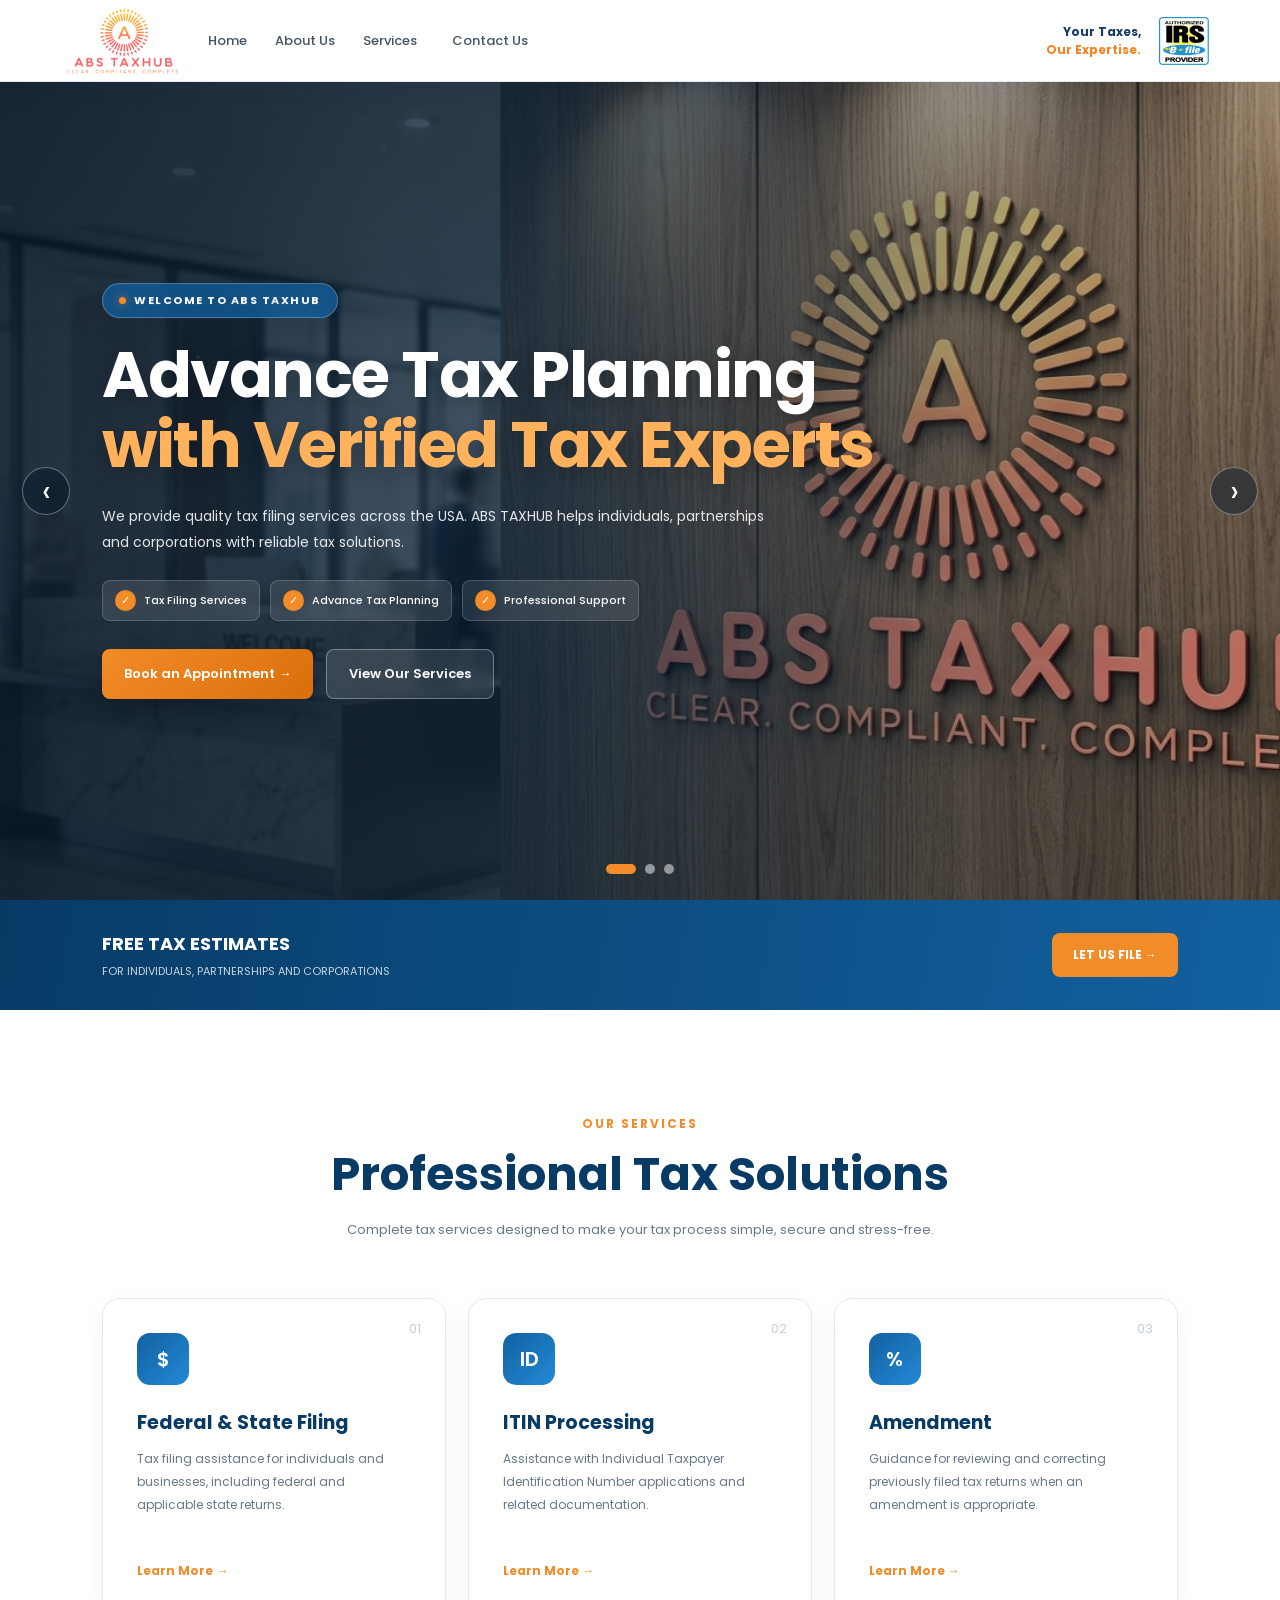
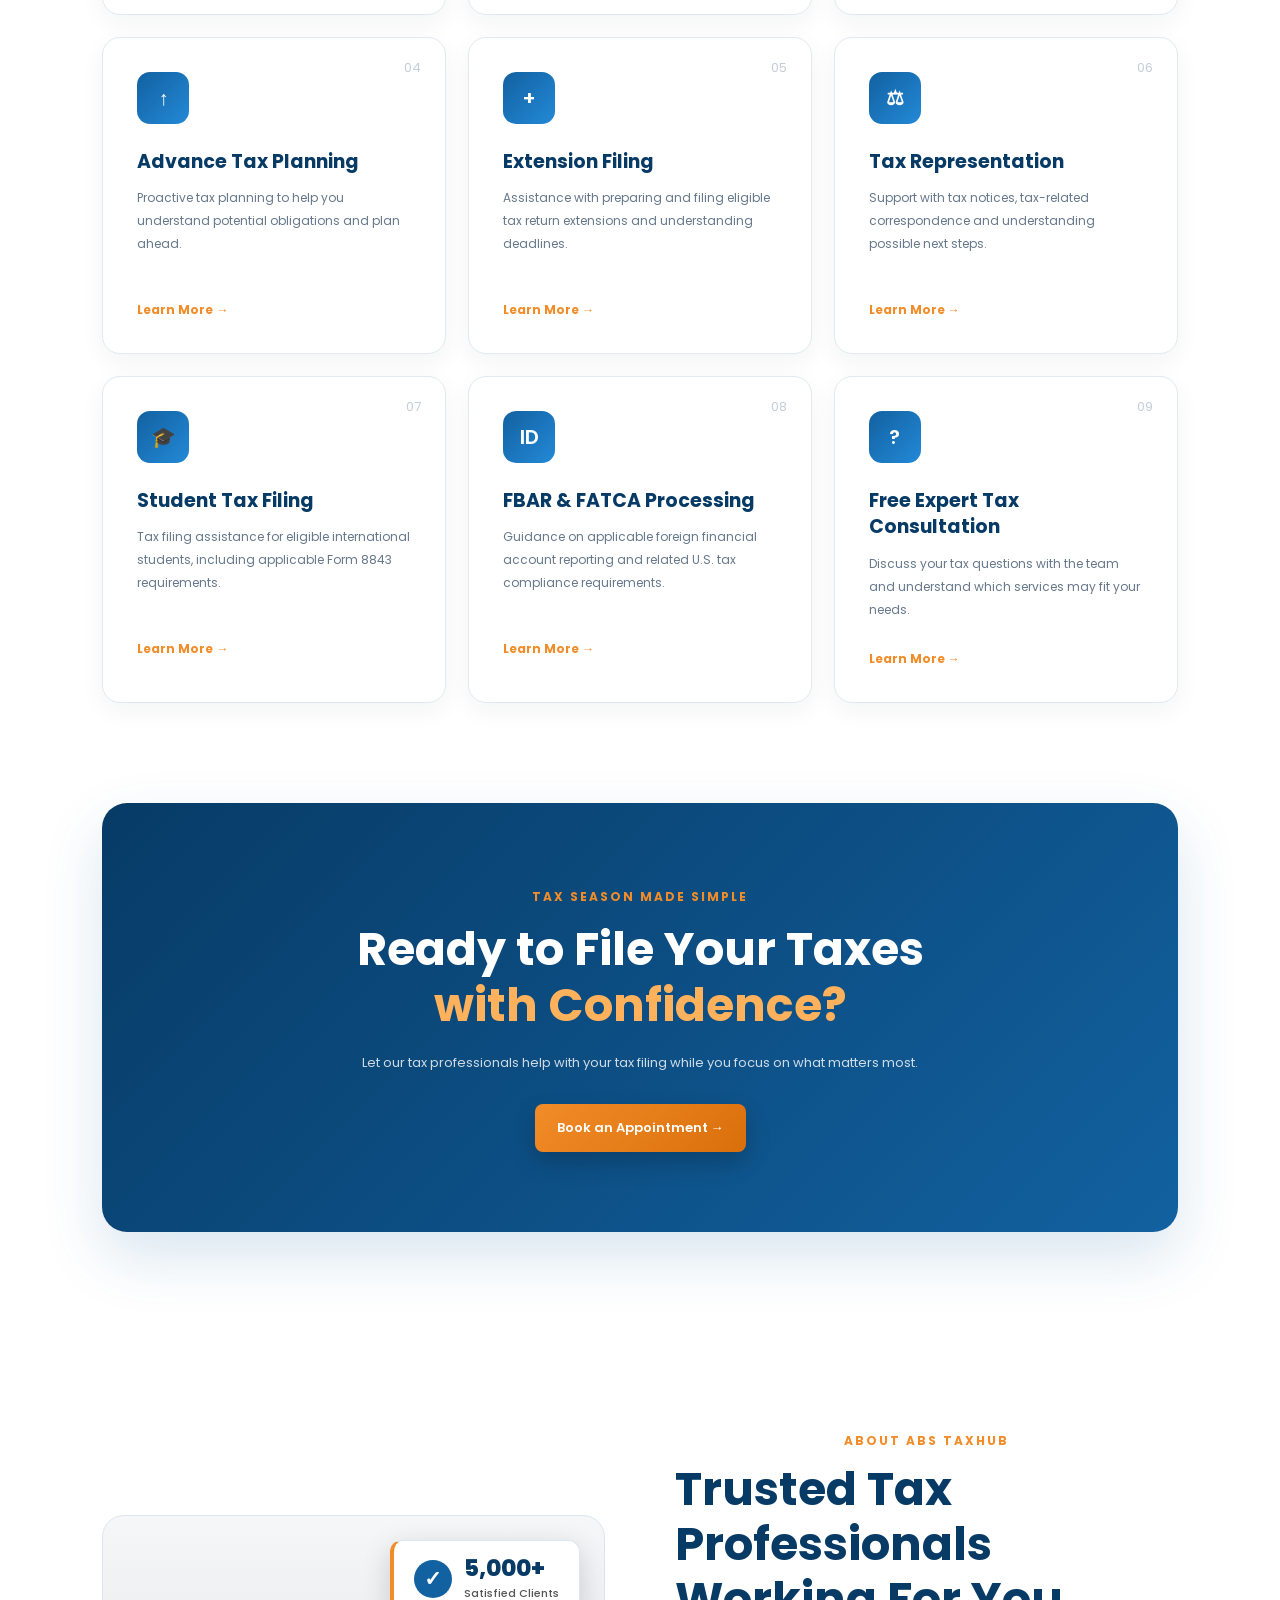
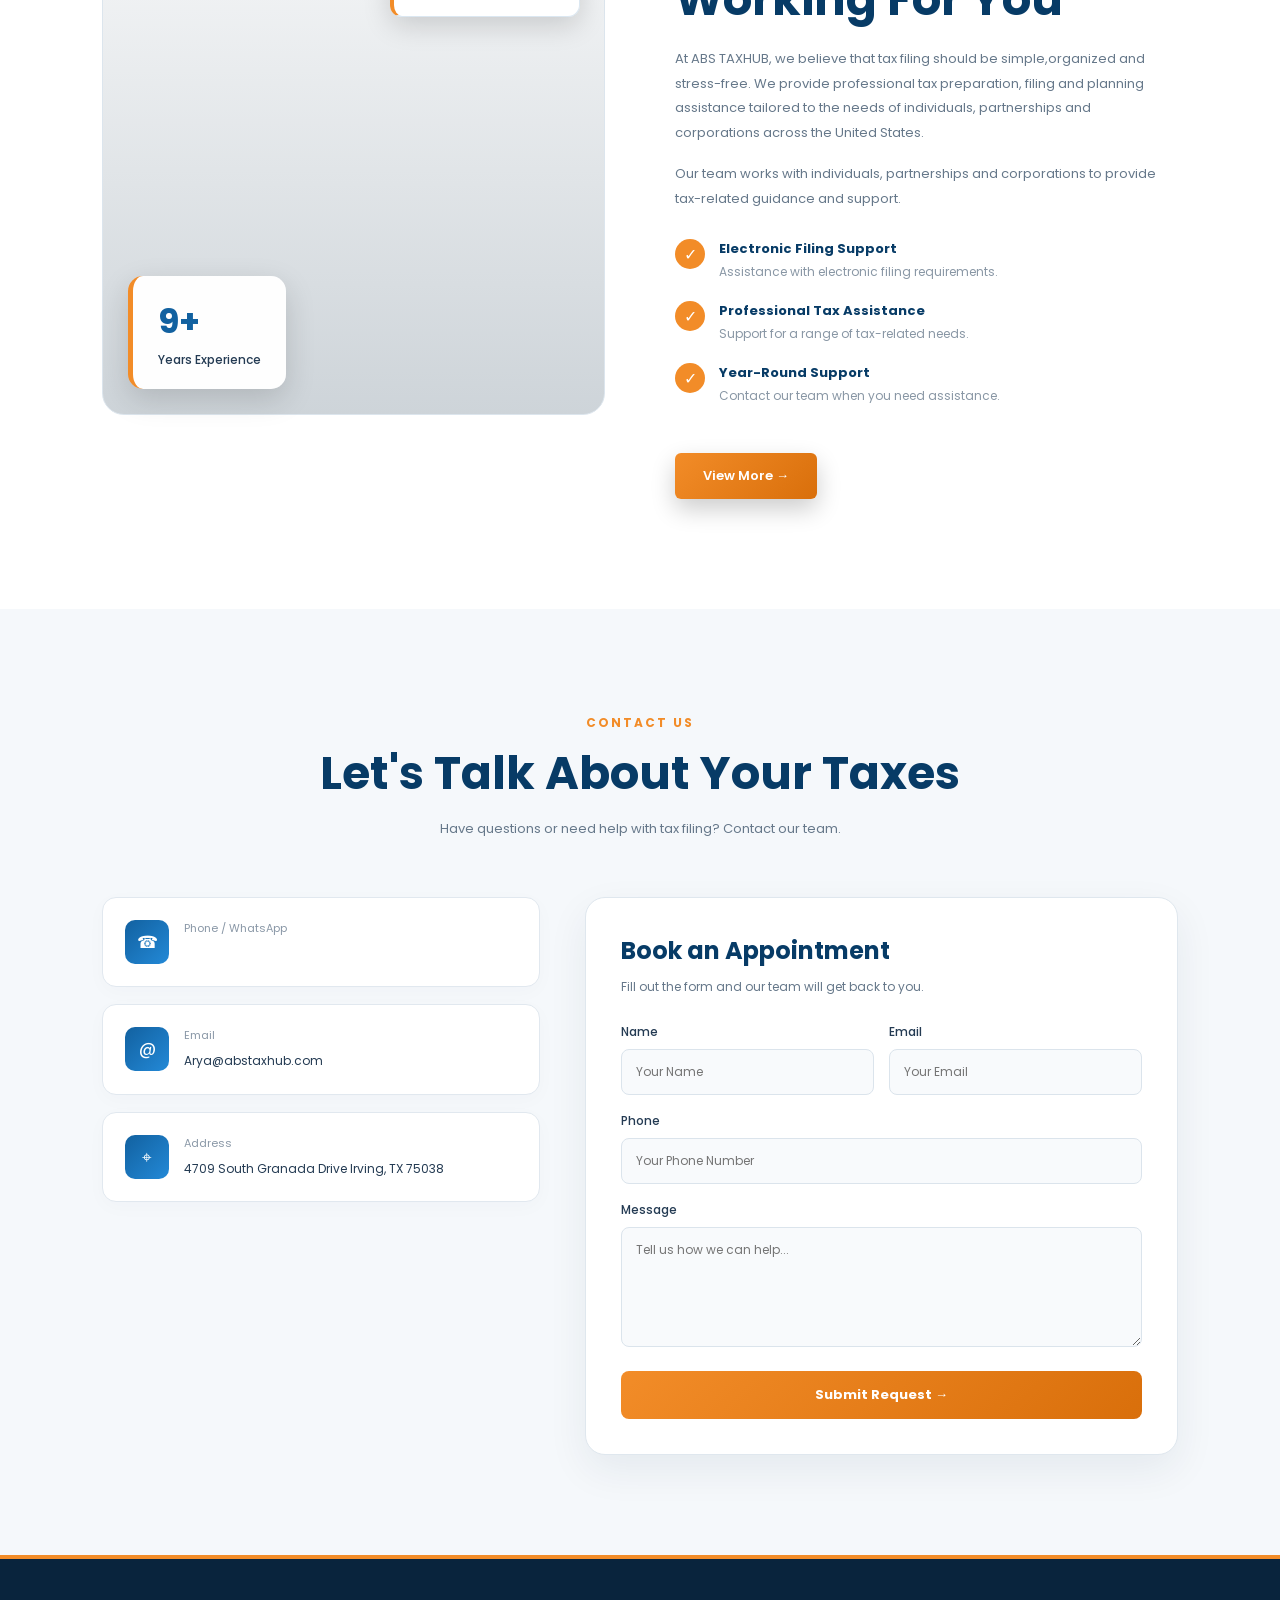
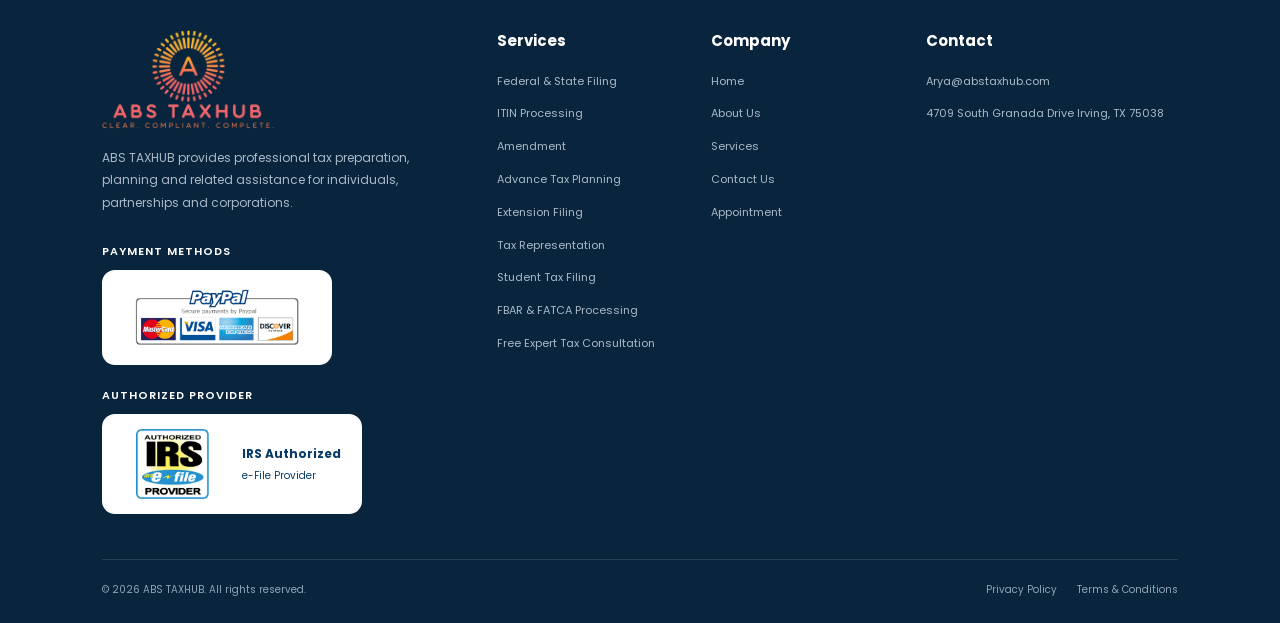
==== commit 1a3368f8: "Remove stats section and update contact details Removed the stats section and updated contact inform" ====
--- a/index.html
+++ b/index.html
@@ -746,36 +746,6 @@
     </section>
 
 
-    <!-- ================= STATS ================= 
-
-    <section class="stats-section">
-
-        <div class="stats-container">
-
-            <div class="stat">
-                <h3>5,000+</h3>
-                <p>Satisfied Clients</p>
-            </div>
-
-            <div class="stat">
-                <h3>8,000+</h3>
-                <p>Tax Returns Filed</p>
-            </div>
-
-            <div class="stat">
-                <h3>7+</h3>
-                <p>Years of Experience</p>
-            </div>
-
-            <div class="stat">
-                <h3>95%</h3>
-                <p>Client Satisfaction</p>
-            </div>
-
-        </div>
-
-    </section>  -->
-
 
     <!-- ================= ABOUT US ================= -->
 
@@ -889,7 +859,7 @@
                     <div>
                         <span>Phone / WhatsApp</span>
 
-                        <a
+                        <!--<a
                             class="whatsapp-link"
                             href="https://wa.me/918688244682"
                             target="_blank"
@@ -902,22 +872,8 @@
                                 <path fill="currentColor" d="M12.04 2a9.86 9.86 0 0 0-8.48 14.89L2 22l5.27-1.38A9.95 9.95 0 0 0 12.04 22 10 10 0 0 0 12.04 2Zm0 18.2a8.2 8.2 0 0 1-4.18-1.14l-.3-.18-3.13.82.84-3.05-.2-.31A8.2 8.2 0 1 1 12.04 20.2Zm4.5-6.14c-.25-.12-1.48-.73-1.71-.81-.23-.08-.4-.12-.57.12-.17.25-.65.81-.8.98-.15.17-.3.19-.56.06-.25-.12-1.07-.39-2.04-1.23-.76-.68-1.27-1.51-1.42-1.76-.15-.25-.02-.39.11-.51.11-.11.25-.29.38-.43.12-.15.16-.25.25-.42.08-.17.04-.32-.02-.44-.06-.12-.57-1.37-.78-1.87-.2-.49-.41-.42-.57-.43h-.49c-.17 0-.44.06-.67.31-.23.25-.88.86-.88 2.1s.9 2.43 1.02 2.6c.12.17 1.77 2.7 4.28 3.78.6.26 1.07.41 1.43.52.6.19 1.14.16 1.57.1.48-.07 1.48-.61 1.69-1.2.21-.59.21-1.09.15-1.2-.06-.11-.23-.18-.48-.3Z"/>
                             </svg>
                             +91 8688244682
-                        </a>
-
-                        <a
-                            class="whatsapp-link"
-                            href="https://wa.me/19175251992"
-                            target="_blank"
-                            rel="noopener noreferrer"
-                            aria-label="Chat on WhatsApp at +1 917-525-1992"
-                        >
-                            <!--<svg class="whatsapp-symbol" viewBox="0 0 24 24"
-                                xmlns="http://www.w3.org/2000/svg"
-                                aria-hidden="true">
-                                <path fill="currentColor" d="M12.04 2a9.86 9.86 0 0 0-8.48 14.89L2 22l5.27-1.38A9.95 9.95 0 0 0 12.04 22 10 10 0 0 0 12.04 2Zm0 18.2a8.2 8.2 0 0 1-4.18-1.14l-.3-.18-3.13.82.84-3.05-.2-.31A8.2 8.2 0 1 1 12.04 20.2Zm4.5-6.14c-.25-.12-1.48-.73-1.71-.81-.23-.08-.4-.12-.57.12-.17.25-.65.81-.8.98-.15.17-.3.19-.56.06-.25-.12-1.07-.39-2.04-1.23-.76-.68-1.27-1.51-1.42-1.76-.15-.25-.02-.39.11-.51.11-.11.25-.29.38-.43.12-.15.16-.25.25-.42.08-.17.04-.32-.02-.44-.06-.12-.57-1.37-.78-1.87-.2-.49-.41-.42-.57-.43h-.49c-.17 0-.44.06-.67.31-.23.25-.88.86-.88 2.1s.9 2.43 1.02 2.6c.12.17 1.77 2.7 4.28 3.78.6.26 1.07.41 1.43.52.6.19 1.14.16 1.57.1.48-.07 1.48-.61 1.69-1.2.21-.59.21-1.09.15-1.2-.06-.11-.23-.18-.48-.3Z"/>
-                            </svg>
-                            +1 917-525-1992-->
-                        </a>
+                        </a>-->
+
                     </div>
 
                 </div>
@@ -929,23 +885,23 @@
 
                     <div>
                         <span>Email</span>
-                        <a href="mailto:Atharv@abstaxhub.com">
-                            Atharv@abstaxhub.com
-                        </a>
-                    </div>
-
-                </div>
-
-                <!--<div class="contact-card">
+                        <a href="mailto:Arya@abstaxhub.com">
+                            Arya@abstaxhub.com
+                        </a>
+                    </div>
+
+                </div>
+
+                <div class="contact-card">
 
                     <div class="contact-icon">⌖</div>
 
                     <div>
                         <span>Address</span>
-                        <p>1056 Route<br>Toms River, NJ 08755</p>
-                    </div>
-
-                </div>-->
+                        <p>4709 South Granada Drive Irving, TX 75038</p>
+                    </div>
+
+                </div>
 
             </div>
 
@@ -1131,29 +1087,21 @@
 
             <h3>Contact</h3>
 
-            <a href="mailto:Atharv@abstaxhub.com">
-                Atharv@abstaxhub.com
+            <a href="mailto:Arya@abstaxhub.com">
+                Arya@abstaxhub.com
             </a>
 
-            <a
+            <!--<a
                 class="footer-whatsapp-link"
                 href="https://wa.me/918688244682"
                 target="_blank"
                 rel="noopener noreferrer"
             >
                 +91 8688244682
-            </a>
-
-            <!--<a
-                class="footer-whatsapp-link"
-                href="https://wa.me/19175251992"
-                target="_blank"
-                rel="noopener noreferrer"
-            >
-                +1 917-525-1992
-            </a>
-
-            <p>1056 Route<br>Toms River, NJ 08755</p>-->
+            </a>-->
+
+
+            <p>4709 South Granada Drive Irving, TX 75038</p>
 
         </div>
 
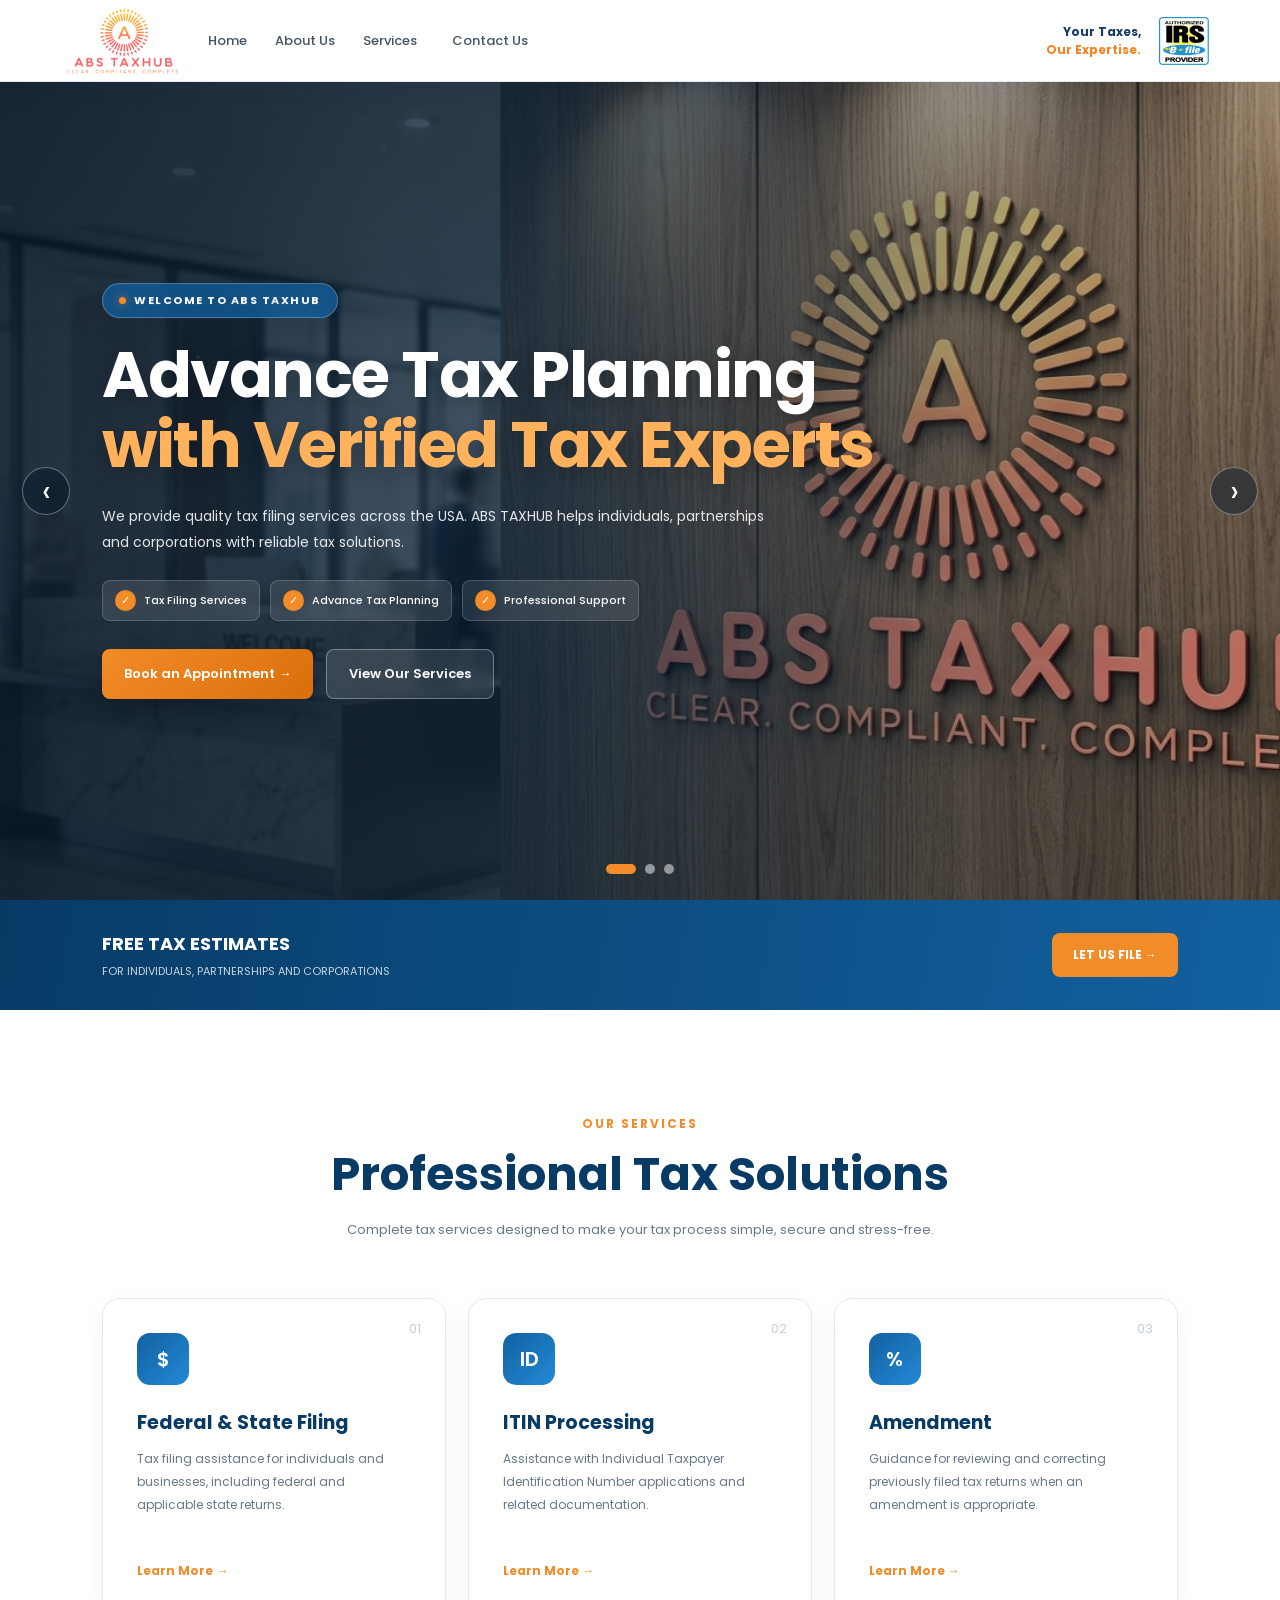
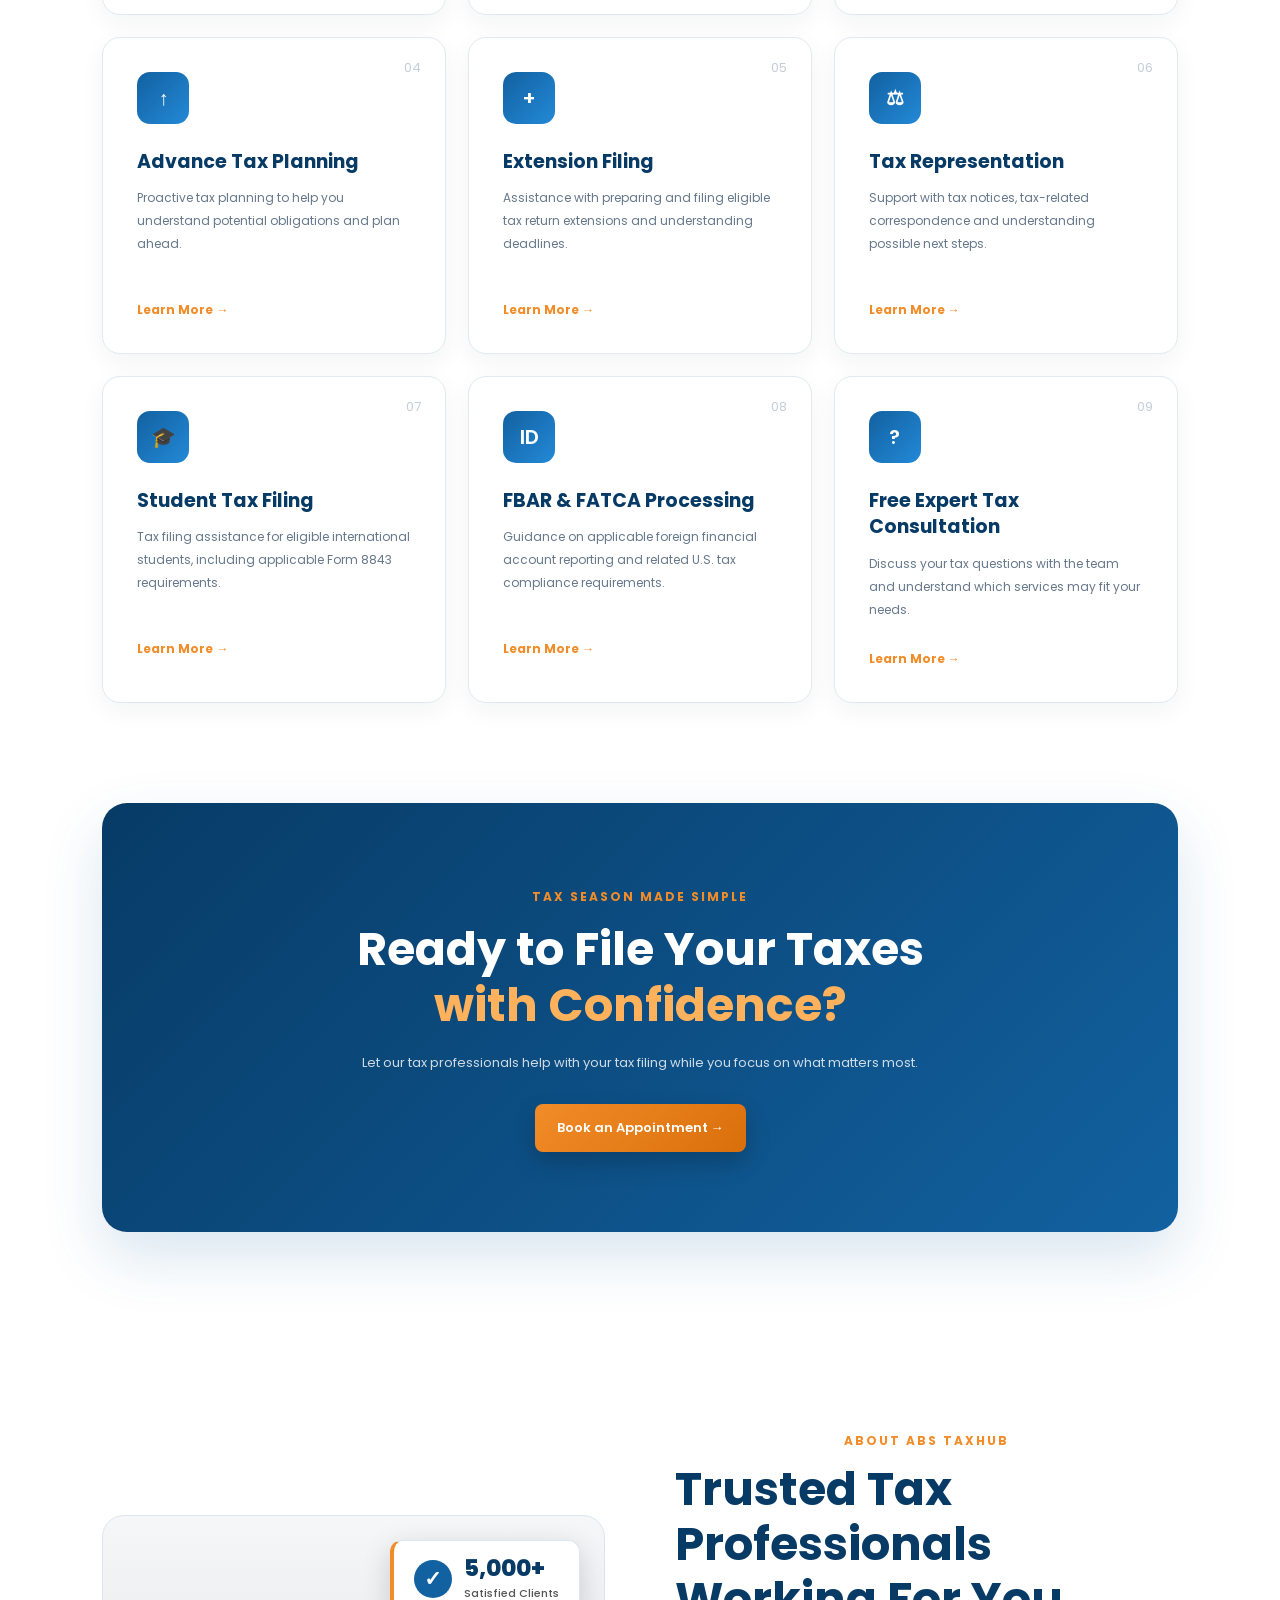
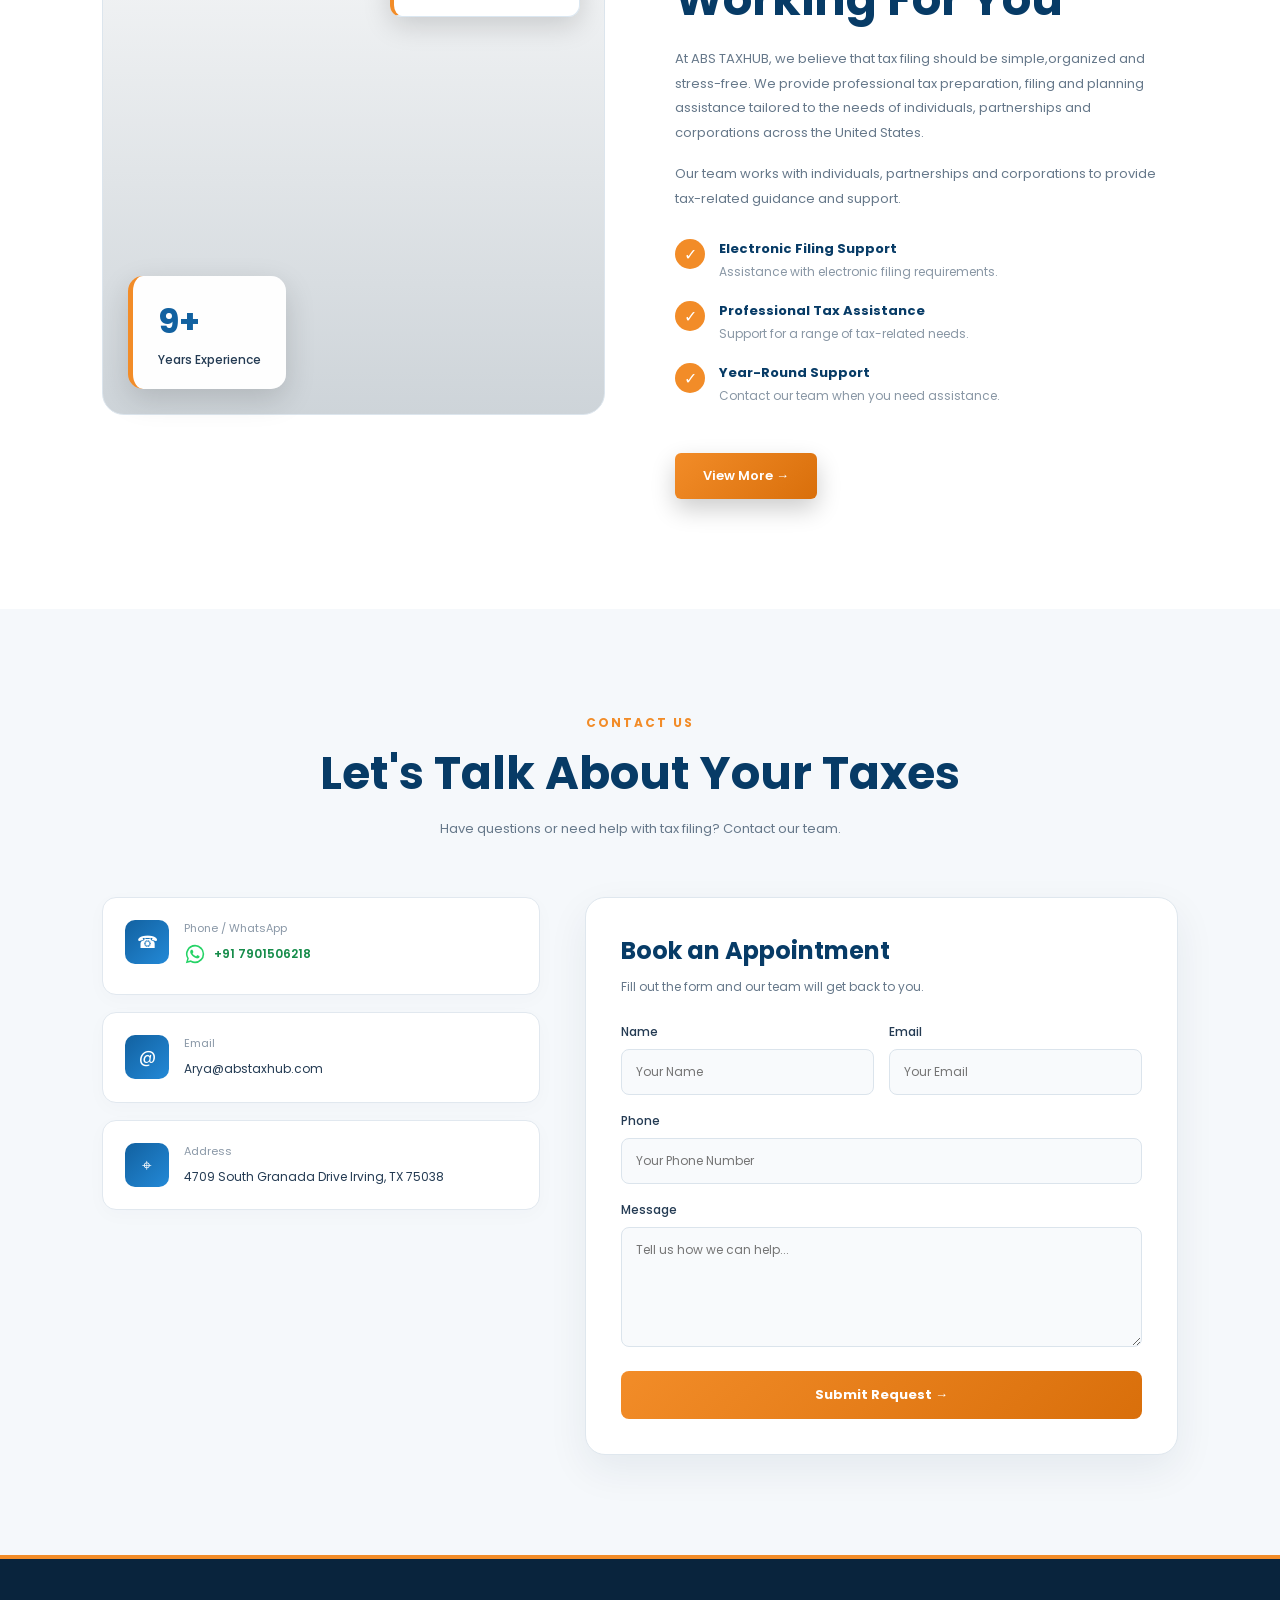
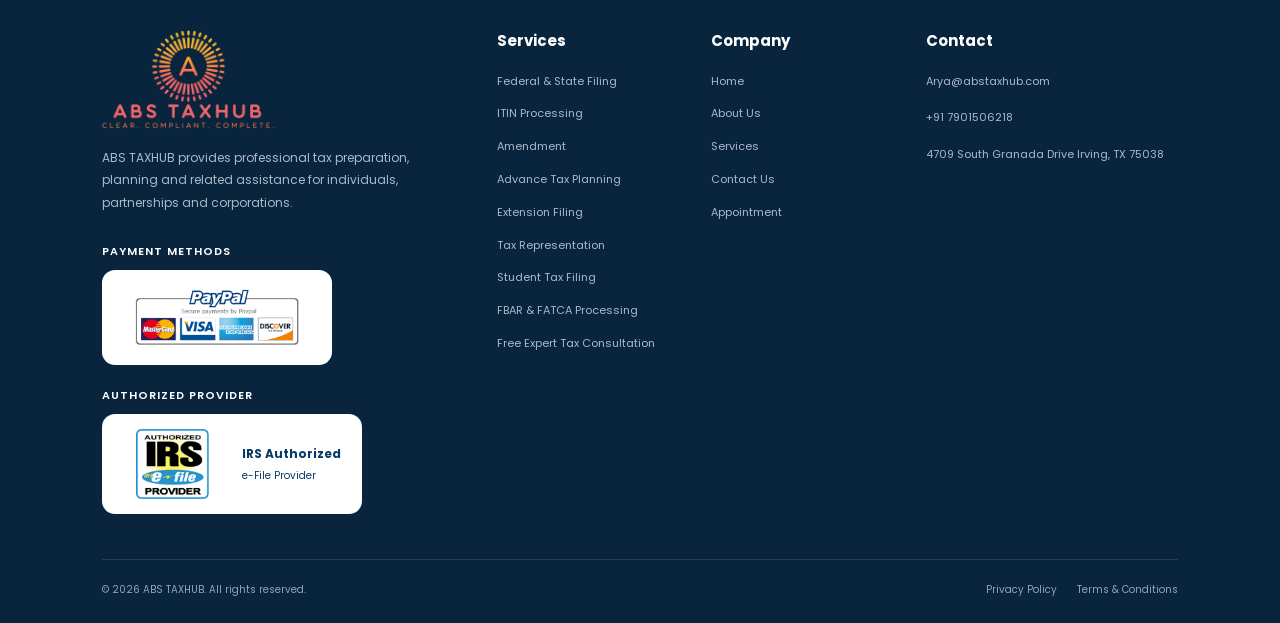
==== commit 44bc08fe: "Update WhatsApp links to new phone number" ====
--- a/index.html
+++ b/index.html
@@ -22,15 +22,15 @@
 
 <header class="header">
 
-    <a href="index.html#home" class="logo">
+    <a href="/#home" class="logo">
         <img src="images/logo.jpeg" alt="ABS TAXHUB Logo">
     </a>
 
     <nav class="main-nav" id="mainNav" aria-label="Main navigation">
 
-        <a href="index.html#home">Home</a>
-
-        <a href="index.html#about">About Us</a>
+        <a href="/#home">Home</a>
+
+        <a href="/#about">About Us</a>
 
         <!-- PROFESSIONAL SERVICES DROPDOWN -->
 
@@ -88,7 +88,7 @@
             </div>
         </div>
 
-        <a href="index.html#contact">Contact Us</a>
+        <a href="/#contact">Contact Us</a>
 
     </nav>
 
@@ -859,20 +859,20 @@
                     <div>
                         <span>Phone / WhatsApp</span>
 
-                        <!--<a
+                        <a
                             class="whatsapp-link"
-                            href="https://wa.me/918688244682"
+                            href="https://wa.me/917901506218"
                             target="_blank"
                             rel="noopener noreferrer"
-                            aria-label="Chat on WhatsApp at 91 8688244682"
+                            aria-label="Chat on WhatsApp at 91 7901506218"
                         >
                             <svg class="whatsapp-symbol" viewBox="0 0 24 24"
                                 xmlns="http://www.w3.org/2000/svg"
                                 aria-hidden="true">
                                 <path fill="currentColor" d="M12.04 2a9.86 9.86 0 0 0-8.48 14.89L2 22l5.27-1.38A9.95 9.95 0 0 0 12.04 22 10 10 0 0 0 12.04 2Zm0 18.2a8.2 8.2 0 0 1-4.18-1.14l-.3-.18-3.13.82.84-3.05-.2-.31A8.2 8.2 0 1 1 12.04 20.2Zm4.5-6.14c-.25-.12-1.48-.73-1.71-.81-.23-.08-.4-.12-.57.12-.17.25-.65.81-.8.98-.15.17-.3.19-.56.06-.25-.12-1.07-.39-2.04-1.23-.76-.68-1.27-1.51-1.42-1.76-.15-.25-.02-.39.11-.51.11-.11.25-.29.38-.43.12-.15.16-.25.25-.42.08-.17.04-.32-.02-.44-.06-.12-.57-1.37-.78-1.87-.2-.49-.41-.42-.57-.43h-.49c-.17 0-.44.06-.67.31-.23.25-.88.86-.88 2.1s.9 2.43 1.02 2.6c.12.17 1.77 2.7 4.28 3.78.6.26 1.07.41 1.43.52.6.19 1.14.16 1.57.1.48-.07 1.48-.61 1.69-1.2.21-.59.21-1.09.15-1.2-.06-.11-.23-.18-.48-.3Z"/>
                             </svg>
-                            +91 8688244682
-                        </a>-->
+                            +91 7901506218
+                        </a>
 
                     </div>
 
@@ -911,7 +911,7 @@
                 <p>Fill out the form and our team will get back to you.</p>
 
                 <form id="appointmentForm"
-                    action="https://formsubmit.co/harshvardhangoud51@gmail.com"
+                    action="https://formsubmit.co/bhavanishankargoudpindikura@gmail.com"
                     method="POST">
 
                     <!-- Email subject -->
@@ -1072,11 +1072,11 @@
 
             <h3>Company</h3>
 
-            <a href="index.html#home">Home</a>
-            <a href="index.html#about">About Us</a>
-            <a href="index.html#services">Services</a>
-            <a href="index.html#contact">Contact Us</a>
-            <a href="index.html#contact">Appointment</a>
+            <a href="/#home">Home</a>
+            <a href="/#about">About Us</a>
+            <a href="/#services">Services</a>
+            <a href="/#contact">Contact Us</a>
+            <a href="/#contact">Appointment</a>
 
         </div>
 
@@ -1091,14 +1091,14 @@
                 Arya@abstaxhub.com
             </a>
 
-            <!--<a
+            <a
                 class="footer-whatsapp-link"
-                href="https://wa.me/918688244682"
+                href="https://wa.me/917901506218"
                 target="_blank"
                 rel="noopener noreferrer"
             >
-                +91 8688244682
-            </a>-->
+                +91 7901506218
+            </a>
 
 
             <p>4709 South Granada Drive Irving, TX 75038</p>
@@ -1113,8 +1113,8 @@
         <p>© 2026 ABS TAXHUB. All rights reserved.</p>
 
         <div>
-            <a href="index.html#contact">Privacy Policy</a>
-            <a href="index.html#contact">Terms &amp; Conditions</a>
+            <a href="/#contact">Privacy Policy</a>
+            <a href="/#contact">Terms &amp; Conditions</a>
         </div>
 
     </div>
